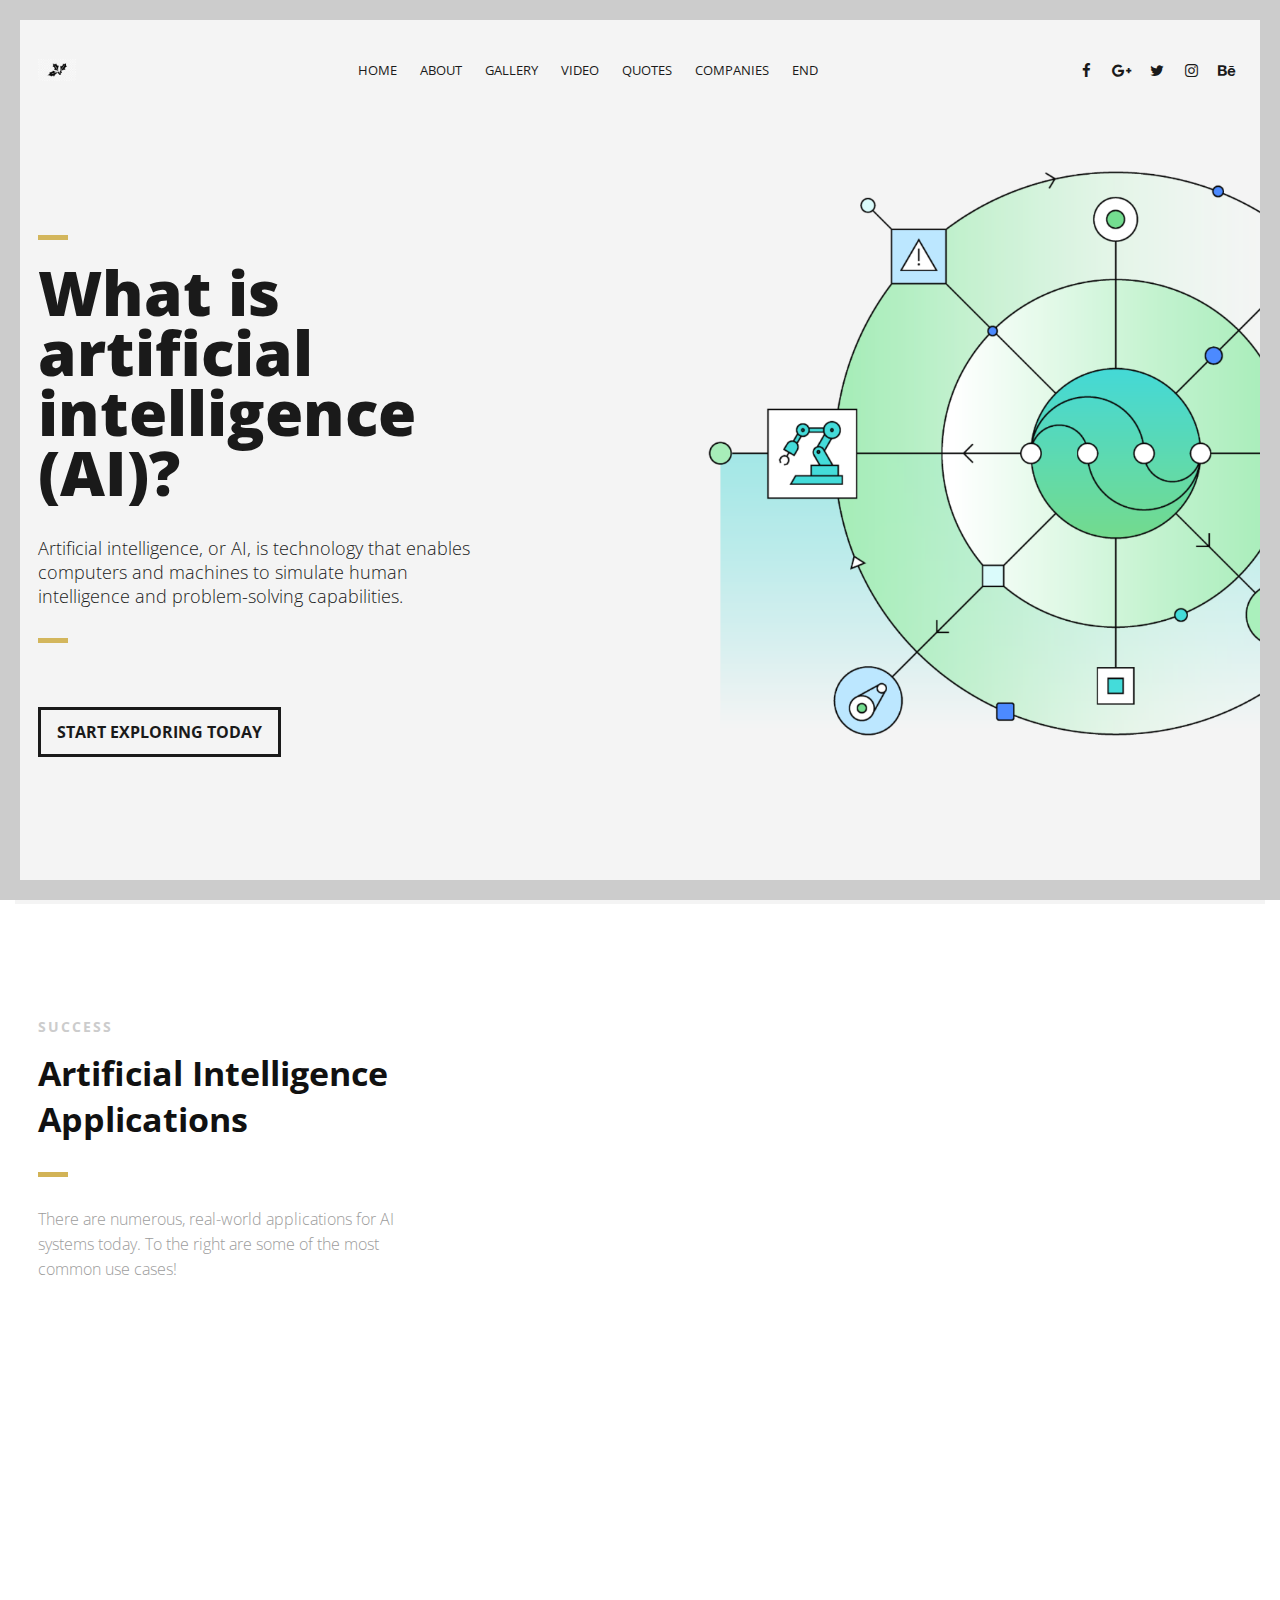
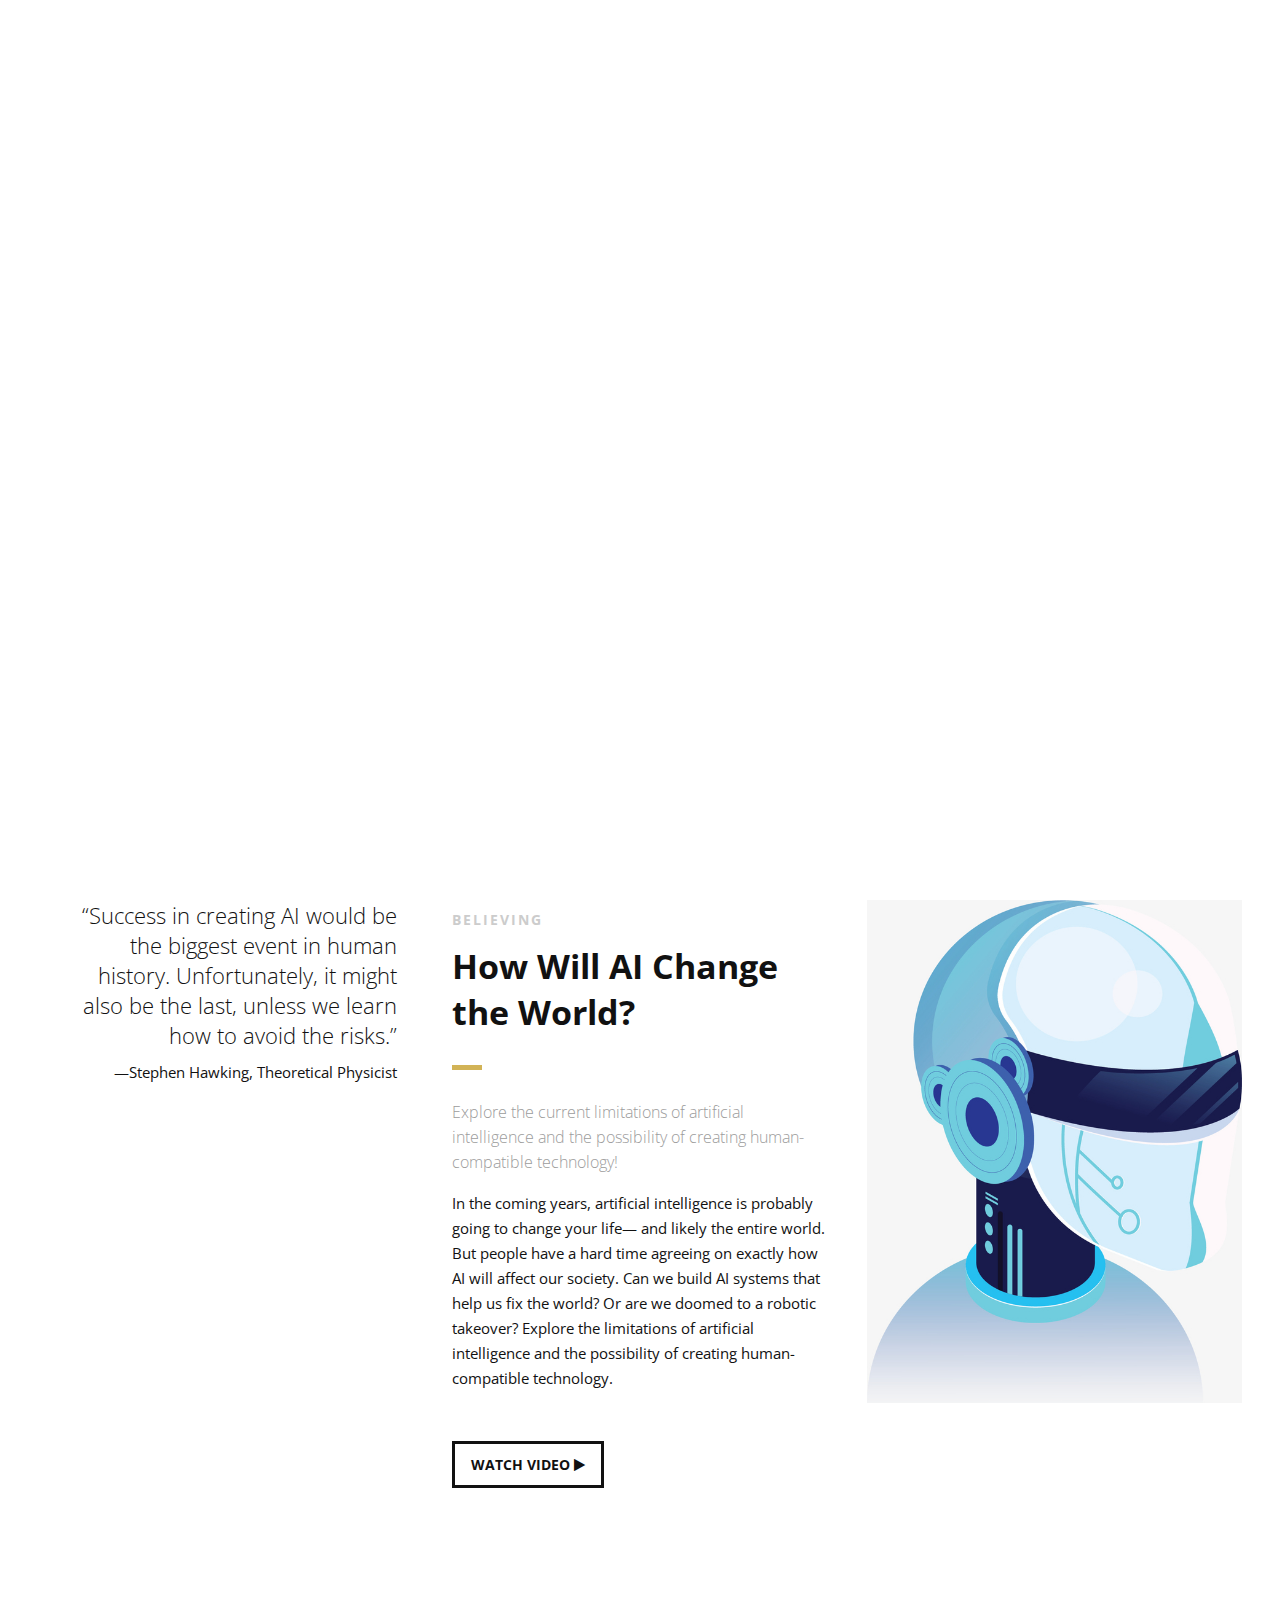
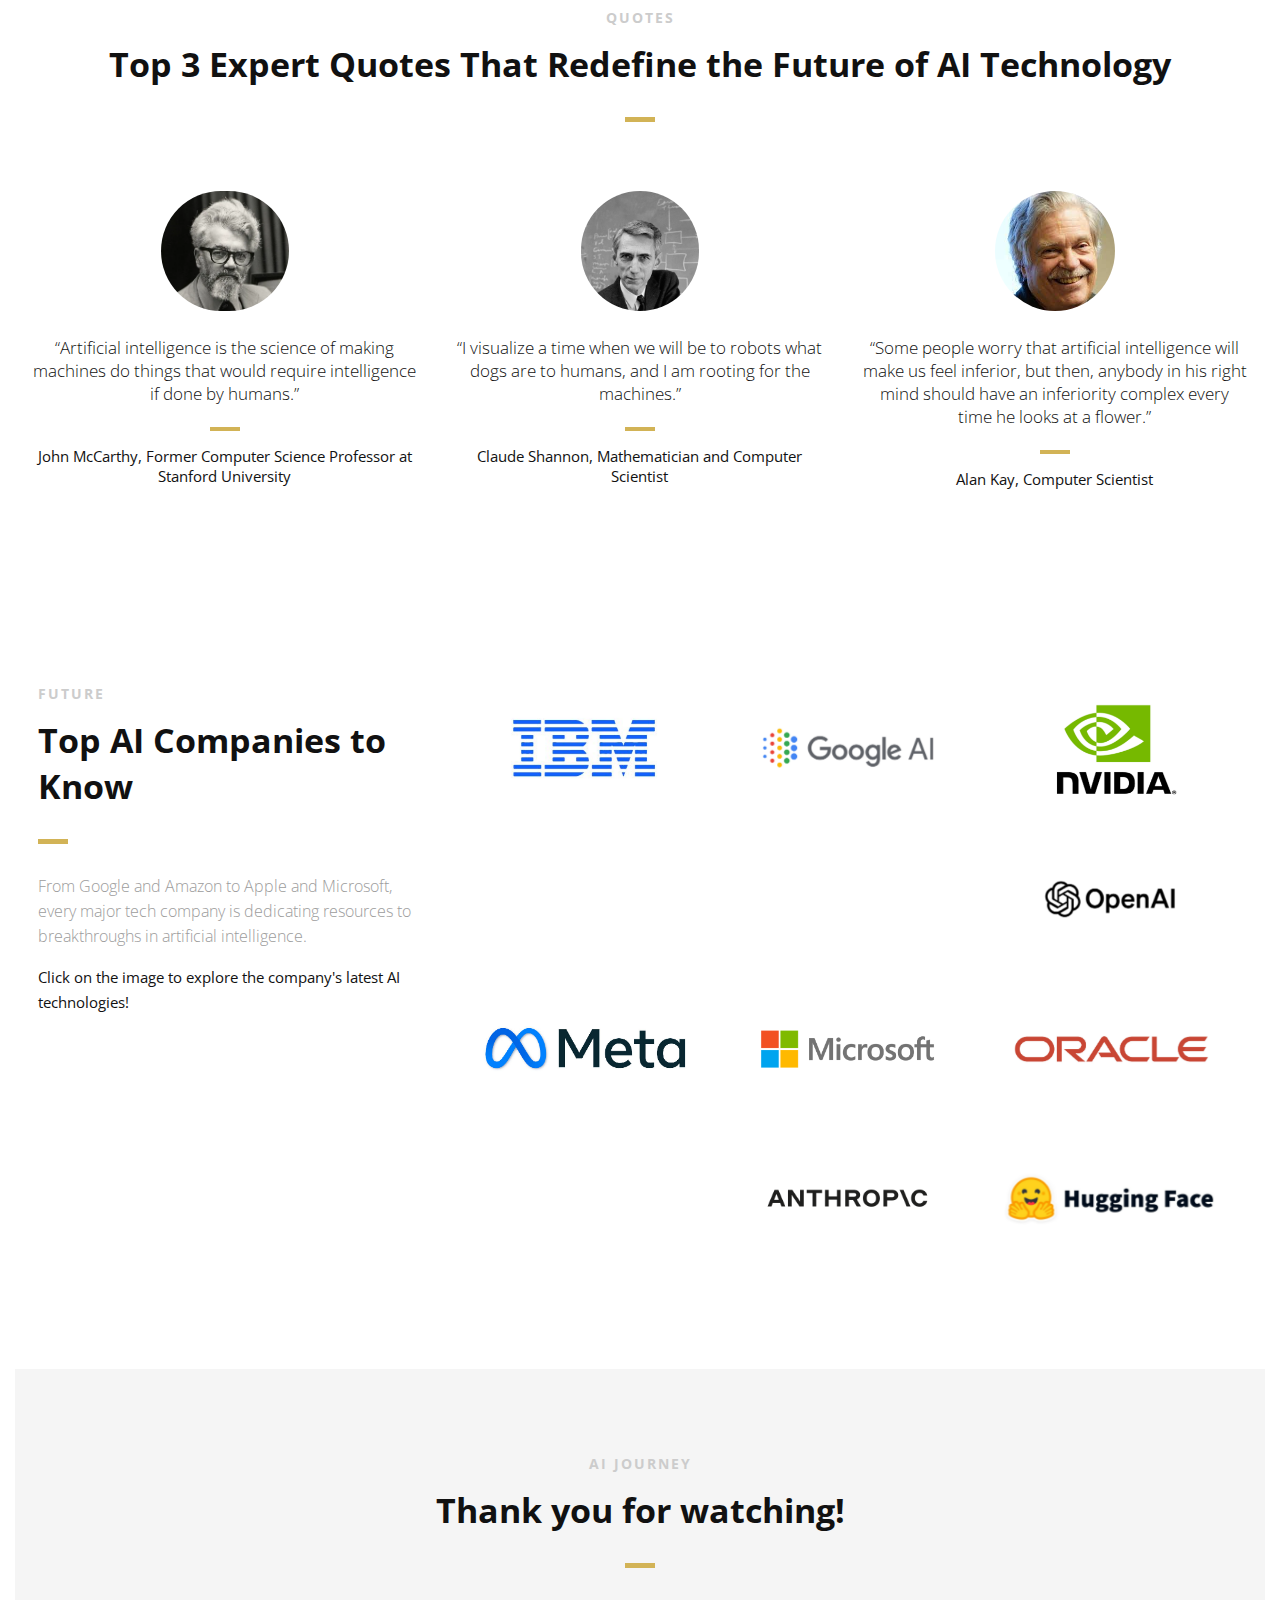
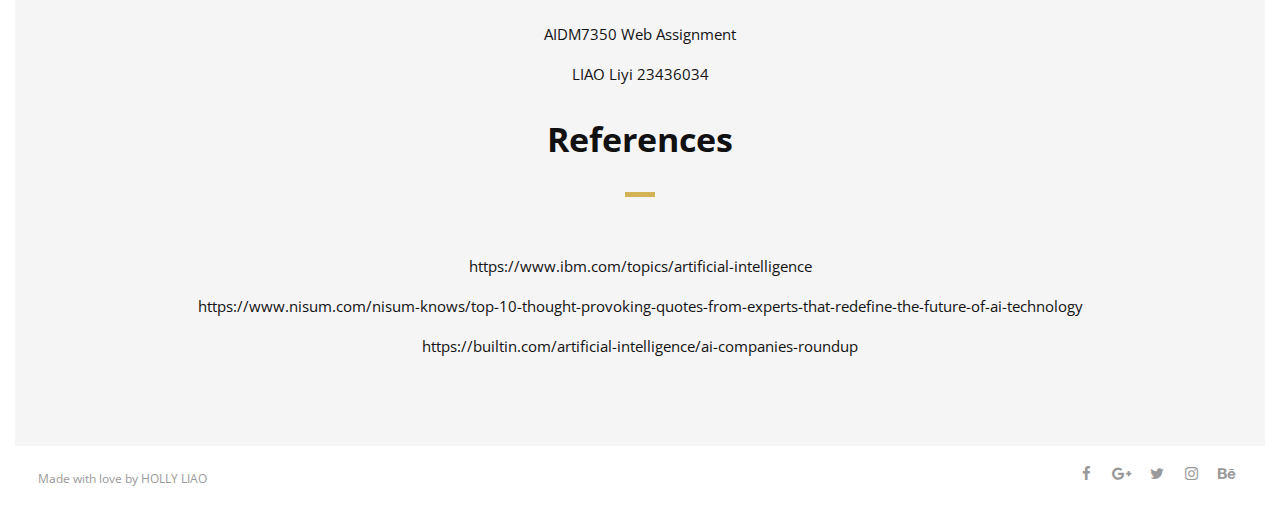
==== AI Discovery Journey/index.html @ b9983b54 "Add files via upload" ====
<!DOCTYPE html>
<html>
<head lang="en">
    <meta charset="UTF-8">

    <!--Page Title-->
    <title>AI Discovery Journey</title>

    <!--Meta Keywords and Description-->
    <meta name="keywords" content="">
    <meta name="description" content="">
    <meta name="viewport" content="width=device-width, initial-scale=1.0, user-scalable=no"/>

    <!--Favicon-->
    <link rel="shortcut icon" href="images/favicon.ico" title="Favicon"/>

    <!-- Main CSS Files -->
    <link rel="stylesheet" href="css/style.css">

    <!-- Namari Color CSS -->
    <link rel="stylesheet" href="css/namari-color.css">

    <!--Icon Fonts - Font Awesome Icons-->
    <link rel="stylesheet" href="css/font-awesome.min.css">

    <!-- Animate CSS-->
    <link href="css/animate.css" rel="stylesheet" type="text/css">

    <!--Google Webfonts-->
    <link href='https://fonts.googleapis.com/css?family=Open+Sans:400,300,600,700,800' rel='stylesheet' type='text/css'>
</head>
<body>

<!-- Preloader -->
<div id="preloader">
    <div id="status" class="la-ball-triangle-path">
        <div></div>
        <div></div>
        <div></div>
    </div>
</div>
<!--End of Preloader-->

<div class="page-border" data-wow-duration="0.7s" data-wow-delay="0.2s">
    <div class="top-border wow fadeInDown animated" style="visibility: visible; animation-name: fadeInDown;"></div>
    <div class="right-border wow fadeInRight animated" style="visibility: visible; animation-name: fadeInRight;"></div>
    <div class="bottom-border wow fadeInUp animated" style="visibility: visible; animation-name: fadeInUp;"></div>
    <div class="left-border wow fadeInLeft animated" style="visibility: visible; animation-name: fadeInLeft;"></div>
</div>

<div id="wrapper">

    <header id="banner" class="scrollto clearfix" data-enllax-ratio=".5">
        <div id="header" class="nav-collapse">
            <div class="row clearfix">
                <div class="col-1">

                    <!--Logo-->
                    <div id="logo">

                        <!--Logo that is shown on the banner-->
                        <img src="images/logo.png" id="banner-logo" alt="Landing Page"/>
                        <!--End of Banner Logo-->

                        <!--The Logo that is shown on the sticky Navigation Bar-->
                        <img src="images/logo-2.png" id="navigation-logo" alt="Landing Page"/>
                        <!--End of Navigation Logo-->

                    </div>
                    <!--End of Logo-->

                    <aside>

                        <!--Social Icons in Header-->
                        <ul class="social-icons">
                            <li>
                                <a target="_blank" title="Facebook" href="https://en.wikipedia.org/wiki/Artificial_intelligence">
                                    <i class="fa fa-facebook fa-1x"></i><span>Facebook</span>
                                </a>
                            </li>
                            <li>
                                <a target="_blank" title="Google+" href="https://en.wikipedia.org/wiki/Artificial_intelligence">
                                    <i class="fa fa-google-plus fa-1x"></i><span>Google+</span>
                                </a>
                            </li>
                            <li>
                                <a target="_blank" title="Twitter" href="https://en.wikipedia.org/wiki/Artificial_intelligence">
                                    <i class="fa fa-twitter fa-1x"></i><span>Twitter</span>
                                </a>
                            </li>
                            <li>
                                <a target="_blank" title="Instagram" href="https://en.wikipedia.org/wiki/Artificial_intelligence">
                                    <i class="fa fa-instagram fa-1x"></i><span>Instagram</span>
                                </a>
                            </li>
                            <li>
                                <a target="_blank" title="behance" href="https://en.wikipedia.org/wiki/Artificial_intelligence">
                                    <i class="fa fa-behance fa-1x"></i><span>Behance</span>
                                </a>
                            </li>
                        </ul>
                        <!--End of Social Icons in Header-->

                    </aside>

                    <!--Main Navigation-->
                    <nav id="nav-main">
                        <ul>
                            <li>
                                <a href="#banner">Home</a>
                            </li>
                            <li>
                                <a href="#about">About</a>
                            </li>
                            <li>
                                <a href="#gallery">Gallery</a>
                            </li>
                            <li>
                                <a href="#services">Video</a>
                            </li>
                            <li>
                                <a href="#testimonials">Quotes</a>
                            </li>
                            <li>
                                <a href="#clients">Companies</a>
                            </li>
                            <li>
                                <a href="#pricing">End</a>
                            </li>
                        </ul>
                    </nav>
                    <!--End of Main Navigation-->

                    <div id="nav-trigger"><span></span></div>
                    <nav id="nav-mobile"></nav>

                </div>
            </div>
        </div><!--End of Header-->

        <!--Banner Content-->
        <div id="banner-content" class="row clearfix">

            <div class="col-38">

                <div class="section-heading">
                    <h1>What is artificial intelligence (AI)?</h1>
                    <h2>Artificial intelligence, or AI, is technology that enables computers and machines to simulate human intelligence and problem-solving capabilities.</h2>
                </div>

                <!--Call to Action-->
                <a href="#" class="button">START EXPLORING TODAY</a>
                <!--End Call to Action-->

            </div>

        </div><!--End of Row-->
    </header>

    <!--Main Content Area-->
    <main id="content">

        <!--Introduction-->
        <section id="about" class="introduction scrollto">

            <div class="row clearfix">

                <div class="col-3">
                    <div class="section-heading">
                        <h3>SUCCESS</h3>
                        <h2 class="section-title">Artificial Intelligence Applications</h2>
                        <p class="section-subtitle">There are numerous, real-world applications for AI systems today. To the right are some of the most common use cases!</p>
                    </div>

                </div>

                <div class="col-2-3">

                    <!--Icon Block-->
                    <div class="col-2 icon-block icon-top wow fadeInUp" data-wow-delay="0.1s">
                        <!--Icon-->
                        <div class="icon">
                            <i class="fa fa-html5 fa-2x"></i>
                        </div>
                        <!--Icon Block Description-->
                        <div class="icon-block-description">
                            <h4>Speech Recognition</h4>
                            <p>Also known as computer speech recognition, or speech-to-text, speech recognition uses NLP to process human speech into a written format. </p>
                        </div>
                    </div>
                    <!--End of Icon Block-->

                    <!--Icon Block-->
                    <div class="col-2 icon-block icon-top wow fadeInUp" data-wow-delay="0.3s">
                        <!--Icon-->
                        <div class="icon">
                            <i class="fa fa-bolt fa-2x"></i>
                        </div>
                        <!--Icon Block Description-->
                        <div class="icon-block-description">
                            <h4>Computer Vision</h4>
                            <p>This AI technology enables computers and systems to derive meaningful information from digital images, videos and other visual inputs, and based on those inputs, it can take action.</p>
                        </div>
                    </div>
                    <!--End of Icon Block-->

                    <!--Icon Block-->
                    <div class="col-2 icon-block icon-top wow fadeInUp" data-wow-delay="0.5s">
                        <!--Icon-->
                        <div class="icon">
                            <i class="fa fa-tablet fa-2x"></i>
                        </div>
                        <!--Icon Block Description-->
                        <div class="icon-block-description">
                            <h4>Supply Chain</h4>
                            <p>Adaptive robotics act on Internet of Things (IoT) device information, and structured and unstructured data to make autonomous decisions.</p>
                        </div>
                    </div>
                    <!--End of Icon Block-->

                    <!--Icon Block-->
                    <div class="col-2 icon-block icon-top wow fadeInUp" data-wow-delay="0.5s">
                        <!--Icon-->
                        <div class="icon">
                            <i class="fa fa-rocket fa-2x"></i>
                        </div>
                        <!--Icon Block Description-->
                        <div class="icon-block-description">
                            <h4>Weather Forecasting</h4>
                            <p>The weather models broadcasters rely on to make accurate forecasts consist of complex algorithms run on supercomputers. </p>
                        </div>
                    </div>
                    <!--End of Icon Block-->

                </div>

            </div>


        </section>
        <!--End of Introduction-->


        <!--Gallery-->
        <aside id="gallery" class="row text-center scrollto clearfix" data-featherlight-gallery
                 data-featherlight-filter="a">

                <a href="images/gallery-images/gallery-image-1.jpg" data-featherlight="image" class="col-3 wow fadeIn"
                   data-wow-delay="0.1s"><img src="images/gallery-images/gallery-image-1.jpg" alt="Landing Page"/></a>
                <a href="images/gallery-images/gallery-image-2.jpg" data-featherlight="image" class="col-3 wow fadeIn"
                   data-wow-delay="0.3s"><img src="images/gallery-images/gallery-image-2.jpg" alt="Landing Page"/></a>
                <a href="images/gallery-images/gallery-image-3.jpg" data-featherlight="image" class="col-3 wow fadeIn"
                   data-wow-delay="0.5s"><img src="images/gallery-images/gallery-image-3.jpg" alt="Landing Page"/></a>
                <a href="images/gallery-images/gallery-image-4.jpg" data-featherlight="image" class="col-3 wow fadeIn"
                   data-wow-delay="1.1s"><img src="images/gallery-images/gallery-image-4.jpg" alt="Landing Page"/></a>
                <a href="images/gallery-images/gallery-image-5.jpg" data-featherlight="image" class="col-3 wow fadeIn"
                   data-wow-delay="0.9s"><img src="images/gallery-images/gallery-image-5.jpg" alt="Landing Page"/></a>
                <a href="images/gallery-images/gallery-image-6.jpg" data-featherlight="image" class="col-3 wow fadeIn"
                   data-wow-delay="0.7s"><img src="images/gallery-images/gallery-image-6.jpg" alt="Landing Page"/></a>

        </aside>
        <!--End of Gallery-->


        <!--Content Section-->
        <div id="services" class="scrollto clearfix">

            <div class="row no-padding-bottom clearfix">


                <!--Content Left Side-->
                <div class="col-3">
                    <!--User Testimonial-->
                    <blockquote class="testimonial text-right bigtest">
                        <q>Success in creating AI would be the biggest event in human history. Unfortunately, it might also be the last, unless we learn how to avoid the risks.</q>
                        <footer>—Stephen Hawking, Theoretical Physicist</footer>
                    </blockquote>
                    <!-- End of Testimonial-->

                </div>
                <!--End Content Left Side-->

                <!--Content of the Right Side-->
                <div class="col-3">
                    <div class="section-heading">
                        <h3>BELIEVING</h3>
                        <h2 class="section-title">How Will AI Change the World?</h2>
                        <p class="section-subtitle">Explore the current limitations of artificial intelligence and the possibility of creating human-compatible technology!</p>
                    </div>
                    <p>In the coming years, artificial intelligence is probably going to change your life— and likely the entire world. 
                        But people have a hard time agreeing on exactly how AI will affect our society. 
                        Can we build AI systems that help us fix the world? Or are we doomed to a robotic takeover? 
                        Explore the limitations of artificial intelligence and the possibility of creating human-compatible technology.
                    </p>
                    <p>
                    
                    </p>
                    <!-- Just replace the Video ID "UYJ5IjBRlW8" with the ID of your video on YouTube (Found within the URL) -->
                    <a href="#" data-videoid="RzkD_rTEBYs" data-videosite="youtube" class="button video link-lightbox">
                        WATCH VIDEO <i class="fa fa-play" aria-hidden="true"></i>
                    </a>
                </div>
                <!--End Content Right Side-->

                <div class="col-3">
                    <img src="images/dancer.jpg" alt="Dancer"/>
                </div>

            </div>


        </div>
        <!--End of Content Section-->

        <!--Testimonials-->
        <aside id="testimonials" class="scrollto text-center" data-enllax-ratio=".2">

            <div class="row clearfix">

                <div class="section-heading">
                    <h3>QUOTES</h3>
                    <h2 class="section-title">Top 3 Expert Quotes That Redefine the Future of AI Technology</h2>
                </div>

                <!--User Testimonial-->
                <blockquote class="col-3 testimonial classic">
                    <img src="images/user-images/user-1.jpg" alt="User"/>
                    <q>Artificial intelligence is the science of making machines do things that would require intelligence if done by humans.</q>
                    <footer>John McCarthy, Former Computer Science Professor at Stanford University</footer>
                </blockquote>
                <!-- End of Testimonial-->

                <!--User Testimonial-->
                <blockquote class="col-3 testimonial classic">
                    <img src="images/user-images/user-2.jpg" alt="User"/>
                    <q>I visualize a time when we will be to robots what dogs are to humans, and I am rooting for the machines.</q>
                    <footer>Claude Shannon, Mathematician and Computer Scientist</footer>
                </blockquote>
                <!-- End of Testimonial-->

                <!--User Testimonial-->
                <blockquote class="col-3 testimonial classic">
                    <img src="images/user-images/user-3.jpg" alt="User"/>
                    <q>Some people worry that artificial intelligence will make us feel inferior, but then, anybody in his right mind should have an inferiority complex every time he looks at a flower.</q>
                    <footer>Alan Kay, Computer Scientist</footer>
                </blockquote>
                <!-- End of Testimonial-->

            </div>

        </aside>
        <!--End of Testimonials-->

        <!--Clients-->
        <section id="clients" class="scrollto clearfix">
            <div class="row clearfix">

                <div class="col-3">

                    <div class="section-heading">
                        <h3>FUTURE</h3>
                        <h2 class="section-title">Top AI Companies to Know</h2>
                        <p class="section-subtitle">From Google and Amazon to Apple and Microsoft, every major tech company is dedicating resources to breakthroughs in artificial intelligence.</p>
                        <p>Click on the image to explore the company's latest AI technologies!</p>
                    </div>

                </div>

                <div class="col-2-3">

                    <a href="https://www.ibm.com/us-en" class="col-3">
                        <img src="images/company-images/company-logo1.png" alt="Company"/>
                        <div class="client-overlay"><span>IBM</span></div>
                    </a>
                    <a href="https://ai.google/" class="col-3">
                        <img src="images/company-images/company-logo2.png" alt="Company"/>
                        <div class="client-overlay"><span>GOOGLE</span></div>
                    </a>
                    <a href="https://www.nvidia.com/en-us/" class="col-3">
                        <img src="images/company-images/company-logo3.png" alt="Company"/>
                        <div class="client-overlay"><span>NVIDA</span></div>
                    </a>
                    <a href="https://openai.com/" class="col-3">
                        <img src="images/company-images/company-logo4.png" alt="Company"/>
                        <div class="client-overlay"><span>OpenAI</span></div>
                    </a>
                    <a href="https://ai.meta.com/" class="col-3">
                        <img src="images/company-images/company-logo5.png" alt="Company"/>
                        <div class="client-overlay"><span>META</span></div>
                    </a>
                    <a href="https://copilot.microsoft.com/" class="col-3">
                        <img src="images/company-images/company-logo6.png" alt="Company"/>
                        <div class="client-overlay"><span>MICROSOFT</span></div>
                    </a>
                    <a href="https://www.oracle.com/hk/artificial-intelligence/" class="col-3">
                        <img src="images/company-images/company-logo7.png" alt="Company"/>
                        <div class="client-overlay"><span>Oracle</span></div>
                    </a>
                    <a href="https://www.anthropic.com/" class="col-3">
                        <img src="images/company-images/company-logo8.png" alt="Company"/>
                        <div class="client-overlay"><span>Anthropic</span></div>
                    </a>

                    <a href="https://huggingface.co/" class="col-3">
                        <img src="images/company-images/company-logo9.png" alt="Company"/>
                        <div class="client-overlay"><span>Hugging Face</span></div>
                    </a>

                </div>

            </div>
        </section>
        <!--End of Clients-->

        <!--Pricing Tables-->
        <section id="pricing" class="secondary-color text-center scrollto clearfix ">
            <div class="row clearfix">

                <div class="section-heading">
                    <h3>AI JOURNEY</h3>
                    <h2 class="section-title">Thank you for watching!</h2>
                    <p>AIDM7350 Web Assignment</p>
                    <p>LIAO Liyi 23436034</p>
                    
                    <h2 class="section-title">References</h2>
                    <br>https://www.ibm.com/topics/artificial-intelligence</br>
                    <br>https://www.nisum.com/nisum-knows/top-10-thought-provoking-quotes-from-experts-that-redefine-the-future-of-ai-technology</br>
                    <br>https://builtin.com/artificial-intelligence/ai-companies-roundup</br>
                    
                </div>

              

            </div>
        </section>
        <!--End of Pricing Tables-->

    </main>
    <!--End Main Content Area-->


    <!--Footer-->
    <footer id="landing-footer" class="clearfix">
        <div class="row clearfix">

            <p id="copyright" class="col-2">Made with love by <a href="X">HOLLY LIAO</a></p>

            <!--Social Icons in Footer-->
            <ul class="col-2 social-icons">
                <li>
                    <a target="_blank" title="Facebook" href="https://en.wikipedia.org/wiki/Artificial_intelligence">
                        <i class="fa fa-facebook fa-1x"></i><span>Facebook</span>
                    </a>
                </li>
                <li>
                    <a target="_blank" title="Google+" href="https://en.wikipedia.org/wiki/Artificial_intelligence">
                        <i class="fa fa-google-plus fa-1x"></i><span>Google+</span>
                    </a>
                </li>
                <li>
                    <a target="_blank" title="Twitter" href="https://en.wikipedia.org/wiki/Artificial_intelligence">
                        <i class="fa fa-twitter fa-1x"></i><span>Twitter</span>
                    </a>
                </li>
                <li>
                    <a target="_blank" title="Instagram" href="https://en.wikipedia.org/wiki/Artificial_intelligence">
                        <i class="fa fa-instagram fa-1x"></i><span>Instagram</span>
                    </a>
                </li>
                <li>
                    <a target="_blank" title="behance" href="https://en.wikipedia.org/wiki/Artificial_intelligence">
                        <i class="fa fa-behance fa-1x"></i><span>Behance</span>
                    </a>
                </li>
            </ul>
            <!--End of Social Icons in Footer-->
        </div>
    </footer>
    <!--End of Footer-->

</div>

<!-- Include JavaScript resources -->
<script src="js/jquery.1.8.3.min.js"></script>
<script src="js/wow.min.js"></script>
<script src="js/featherlight.min.js"></script>
<script src="js/featherlight.gallery.min.js"></script>
<script src="js/jquery.enllax.min.js"></script>
<script src="js/jquery.scrollUp.min.js"></script>
<script src="js/jquery.easing.min.js"></script>
<script src="js/jquery.stickyNavbar.min.js"></script>
<script src="js/jquery.waypoints.min.js"></script>
<script src="js/images-loaded.min.js"></script>
<script src="js/lightbox.min.js"></script>
<script src="js/site.js"></script>


</body>
</html>
---- AI Discovery Journey/css/style.css ----
/* Namari Landing Page v.1.1.0 Style Index - a free landing page by shapingrain.com

1. Default and Reset styles
- 1.1 Input Elements
2. Global elements
- 2.1 Header
- 2.2 Logo
- 2.3 Buttons
- 2.4 Navigation
- 2.5 Social Elements
- 2.6 Images
3. Fonts and Headings
4. Banner
- 4.1 SignUp Form
5. Content Elements
- 5.1 Icons
- 5.2 Parallax Elements
- 5.3 Divider
6. Landing Page Sections
- 6.1 Features
- 6.2 Testimonials
- 6.3 Gallery
- 6.4 Video
- 6.5 Clients
- 6.6 Pricing Table
7. Footer


/*------------------------------------------------------------------------------------------*/
/* 1. Defaults & Reset of specific styles across browsers */
/*------------------------------------------------------------------------------------------*/

*, *:before, *:after {
    -webkit-box-sizing: border-box;
    -moz-box-sizing: border-box;
    box-sizing: border-box;
}

body, div, dl, dt, dd, ul, ol, li, h1, h2, h3, h4, h5, h6, pre, form, blockquote, th, td {
    margin: 0;
    padding: 0;
    direction: ltr;
}

body {
    margin: 0;
    padding: 0;
    -webkit-font-smoothing: antialiased;
    overflow-x: hidden;
}

p {
    line-height: 25px;
}

.row img {
    height: auto;
    max-width: 100%;
}

a {
    text-decoration: none;
    line-height: inherit;
    -webkit-transition: opacity 0.3s ease-out;
    -moz-transition: opacity 0.3s ease-out;
    -o-transition: opacity 0.3s ease-out;
    transition: opacity 0.3s ease-out;
}

iframe {
    border: 0 !important;
}

.parallax-window {
    min-height: 400px;
    background: transparent;
}

figure {
    margin: 0;
}

/* Page Border */

.page-border {
    position: fixed;
    z-index: 999999;
    pointer-events: none;
}

.page-border .bottom-border, .page-border .left-border, .page-border .right-border, .page-border .top-border {
    background: #f3f3ef;
    position: fixed;
    z-index: 9999;
}

.page-border > .top-border, .page-border > .right-border, .page-border > .bottom-border, .page-border > .left-border {
    padding: 11px;
    background: #ccc;
}

.page-border .bottom-border, .page-border .top-border {
    width: 100%;
    padding: 10px;
    left: 0;
}

.page-border .left-border, .page-border .right-border {
    padding: 10px;
    height: 100%;
    top: 0;
}

.page-border .top-border {
    top: 0;
}

.page-border .right-border {
    right: 0;
}

.page-border .bottom-border {
    bottom: 0;
}

.page-border .left-border {
    left: 0;
}

#wrapper {
    margin:0 15px;
    padding: 15px 0;
    position: relative;
}


/* --------- 1.1 Input Elements ---------- */

input, textarea {
    border: 1px solid #e1e1e1;
    padding: 10px;
    -webkit-transition: all .3s linear;
    -moz-transition: all .3s linear;
    transition: all .3s linear;
    border-radius: 3px;
}

input {
    height: 40px;
    margin: 3px 0;
    outline: none;
    line-height: normal;
    font-size: 14px;
}

input[type="submit"] {
    cursor: pointer;
    border-style: solid;
    border-width: 2px;
    padding-top: 0;
    padding-bottom: 0;
}

select {
    border: 1px solid #e1e1e1;
    height: 40px;
    padding: 5px;
}

input:focus, textarea:focus {
    box-shadow: inset 0 1px 3px rgba(0, 0, 0, 0.1);
}

*:focus {
    outline: none;
}

/*------------------------------------------------------------------------------------------*/
/* 2. Layout Elements */
/*------------------------------------------------------------------------------------------*/

section {
    clear: both;
    overflow: hidden;
}

/* Rows and Columns */

.row {
    max-width: 1245px;
    margin: 0 auto;
    padding: 75px 0;
    position: relative;
}

.no-padding-bottom .row, .no-padding-bottom div, .no-padding-bottom.row {
    padding-bottom: 0;
}

.no-padding-top.row, .no-padding-top div {
    padding-top: 0;
}

.big-padding-top {
    padding-top: 75px !important;
}

.big-padding-bottom {
    padding-bottom: 85px !important;
}

/* Targets all elements */

[class*='col-'] {
    float: left;
    padding: 20px;
}

#clients .col-2-3 [class*='col-'] {
    padding: 0;
}

/* Clearfix */

.clearfix:after {
    content: "";
    display: table;
    clear: both;
}

/* Main Widths */

.col-1 {
    width: 100%;
}

.col-2 {
    width: 50%;
}

.col-3 {
    width: 33.33%;
}

.col-4 {
    width: 25%;
}

.col-5 {
    width: 20%;
}

.col-6 {
    width: 16.6666666667%;
}

.col-7 {
    width: 14.2857142857%;
}

.col-8 {
    width: 12.5%;
}

.col-9 {
    width: 11.1111111111%;
}

.col-10 {
    width: 10%;
}

.col-11 {
    width: 9.09090909091%;
}

.col-12 {
    width: 8.33%;
}

.col-2-3 {
    width: 66.66%;
}

.col-3-4 {
    width: 75%;
}

.col-9-10 {
    width: 90%;
}

/* Golden Ratio */
.col-61 {
    width: 61.8%;
}

.col-38 {
    width: 38.2%;
}

/* --------- 2.1 Header --------- */

#header {
    height: 71px !important;
    overflow: visible;
    z-index: 9999;
    width: 100%;
    position: absolute !important;
}

#header .row {
    padding: 0;
}

#header aside {
    text-align: right;
}

#header ul {
    text-align: center;
}

#header li {
    display: inline-block;
    list-style: none;
    margin: 0;
}

/* --------- 2.2 Logo ---------- */

#logo {
    float: left;
    height: 71px;
    line-height: 66px;
    margin-right: 15px;
}

#logo h1, #logo h2 {
    display: inline-block;
}

#banner #logo h1 {
    font-size: 28px;
    margin-right: 10px;
    font-weight: 900;
    padding: 0;
}

#logo h2 {
    font-size: 18px;
    padding: 0;
}

#logo img {
    max-height: 22px;
    vertical-align: middle;
    margin-right: 15px;
}

#navigation-logo {
    display: none;
}

.nav-solid #logo #banner-logo {
    display: none;
}

.nav-solid #logo #navigation-logo {
    display: inline-block;
}

/* --------- 2.3 Buttons ---------- */

.call-to-action {
    padding: 35px 0 35px 0;
}

/*Style*/

.button {
    font-size: 16px;
    margin: 35px 0;
    padding: 11px 16px;
    -webkit-transition: all .3s linear;
    -moz-transition: all .3s linear;
    transition: all .3s linear;
    display: inline-block;
    border-width: 3px;
    border-style: solid;
}

/* Play Button */

#video-section {
    position:relative;
}

.play-video {
    height:110px;
    position:absolute;
    top:50%;
    margin-top:-110px;
    width:100%;
}

.play-icon {
    display: inline-block;
    font-size: 0px;
    cursor: pointer;
    margin: 45px auto;
    width: 110px;
    height: 110px;
    border-radius: 50%;
    text-align: center;
    position: relative;
    z-index: 1;
}

.play-icon:after {
    pointer-events: none;
    position: absolute;
    width: 100%;
    height: 100%;
    border-radius: 50%;
    content: '';
    -webkit-box-sizing: content-box;
    -moz-box-sizing: content-box;
    box-sizing: content-box;
}

.play-icon:before {
    font-family: 'fontawesome';
    content: '\f144';
    speak: none;
    font-size: 74px;
    line-height: 110px;
    font-style: normal;
    font-weight: normal;
    font-variant: normal;
    text-transform: none;
    display: block;
    -webkit-font-smoothing: antialiased;
    color:#fff;
}

.play-video .play-icon {
    background: rgba(255, 255, 255, 0.5);
    -webkit-transition: -webkit-transform ease-out 0.3s, background 0.4s;
    -moz-transition: -moz-transform ease-out 0.3s, background 0.4s;
    transition: transform ease-out 0.3s, background 0.4s;
}

.play-video .play-icon:after {
    top: 0;
    left: 0;
    padding: 0;
    z-index: -1;
    box-shadow: 0 0 0 2px rgba(255, 255, 255, 0.1);
    opacity: 0;
    -webkit-transform: scale(0.9);
    -moz-transform: scale(0.9);
    -ms-transform: scale(0.9);
    transform: scale(0.9);
}

.play-video .play-icon:hover {
    background: rgba(255, 255, 255, 0.05);
    -webkit-transform: scale(0.93);
    -moz-transform: scale(0.93);
    -ms-transform: scale(0.93);
    transform: scale(0.93);
    color: #fff;
}


/* --------- 2.4 Navigation ---------- */

#header {
    font-size: 13px;
}

#header aside {
    float: right;
}

#header nav ul {
    text-transform: uppercase;

}

#header nav a {
    height: 71px;
    line-height: 71px;
    display: block;
    padding: 0 10px;
}

#header nav a:hover {
    opacity: 0.6;
}

/*Navigation Solid*/

#header.nav-solid [class*='col-'] {
    padding: 0 20px;
}

#header.nav-solid {
    background: #fff;
    box-shadow: 2px 0px 3px rgba(0, 0, 0, 0.2);
    position: fixed !important;
    left:0;
}

#header.nav-solid nav a {
    border-bottom: 3px solid;
    border-color: #fff;
    -webkit-transition: all 0.3s ease-out;
    -moz-transition: all 0.3s ease-out;
    -o-transition: all 0.3s ease-out;
    transition: all 0.3s ease-out;
}

#header.nav-solid nav a:hover {
    opacity: 1;
}

/* Social Elements when Solid*/

#header.nav-solid .social-icons a {
    -webkit-transition: all 0.3s ease-out;
    -moz-transition: all 0.3s ease-out;
    -o-transition: all 0.3s ease-out;
    transition: all 0.3s ease-out;
    opacity: 0.5;
}

#header.nav-solid .social-icons a:hover {
    opacity: 1;
    color: #e4473c;
}

/* Responsive Nav Styling */

#nav-trigger {
    display: none;
    text-align: right;
}

#nav-trigger span {
    display: inline-block;
    width: 38px;
    height: 71px;
    color: #111;
    cursor: pointer;
    text-transform: uppercase;
    font-size: 22px;
    text-align: center;
    border-top-right-radius: 5px;
    border-top-left-radius: 5px;
    -webkit-transition: all 0.3s ease-out;
    -moz-transition: all 0.3s ease-out;
    -o-transition: all 0.3s ease-out;
    transition: all 0.3s ease-out;
}

#nav-trigger span:after {
    font-family: "fontAwesome";
    display: inline-block;
    width: 38px;
    height: 71px;
    line-height: 75px;
    text-align: center;
    content: "\f0c9";
    border-top-right-radius: 5px;
    border-top-left-radius: 5px;
}

#nav-trigger span.open:after {
    content: "\f00d";
}

#nav-trigger span:hover, .nav-solid #nav-trigger span.open:hover, .nav-solid #nav-trigger span:hover {
    opacity: 0.6;
}

#nav-trigger span.open, #nav-trigger span.open:hover {
    color: #111;
}

.nav-solid #nav-trigger span.open:hover {
    color: #999;
}

.nav-solid #nav-trigger span {
    color: #999;
    opacity: 1;
}

nav#nav-mobile {
    position: relative;
    display: none;
}

nav#nav-mobile ul {
    display: none;
    list-style-type: none;
    position: absolute;
    left: 0;
    right: 0;
    margin-left: -20px;
    margin-right: -20px;
    padding-top: 10px;
    padding-bottom: 10px;
    text-align: center;
    background-color: #fff;
    box-shadow: 0 5px 3px rgba(0, 0, 0, 0.2);
}

nav#nav-mobile ul:after {
    display: none;
}

nav#nav-mobile li {
    margin: 0 20px;
    float: none;
    text-align: left;
    border-bottom: 1px solid #e1e1e1;
}

nav#nav-mobile li:last-child {
    border-bottom: none;
}

.nav-solid nav#nav-mobile li {
    border-top: 1px solid #e1e1e1;
    border-bottom: none;
}

nav#nav-mobile a {
    display: block;
    padding: 12px 0;
    color: #333;
    width: 100%;
    height: auto;
    line-height: normal;
    display: block;
    border-bottom: none !important;
    -webkit-transition: all 0.3s ease-out;
    -moz-transition: all 0.3s ease-out;
    -o-transition: all 0.3s ease-out;
    transition: all 0.3s ease-out;
}

nav#nav-mobile a:hover {
    background: #fafafa;
    opacity: 1;
}

/* --------- 2.5 Social Elements ---------- */

#header .col-4 {
    text-align: right;
}

.social-icons {
    display: inline-block;
    list-style: none;
}

.social-icons a {
    display: inline-block;
    width: 32px;
    text-align: center;
}

.social-icons a:hover {
    opacity: 0.7;
}

.social-icons span {
    display: none;
}

#header .social-icons {
    margin-top: 27px;
}

/* --------- 2.6 Images ---------- */

/*Alignment*/

img {
    vertical-align: top;
}

.image-center {
    display: block;
    margin: 0 auto;
}

a img {
    border: none;
    -webkit-transition: all 0.3s ease-out;
    -moz-transition: all 0.3s ease-out;
    -o-transition: all 0.3s ease-out;
    transition: all 0.3s ease-out;
    -webkit-backface-visibility: hidden;
}

a img:hover {
    opacity: 0.7;
}

/*------------------------------------------------------------------------------------------*/
/* 3. Fonts */
/*------------------------------------------------------------------------------------------*/

h1 {
    padding: 20px 0;
}

h2 {
    padding: 14px 0;
}

h3 {
    padding: 10px 0;
}

h4 {
    padding: 7px 0;
}

h5 {
    padding: 7px 0;
}

h6 {
    padding: 7px 0;
}

/* Text Alignment */

.text-left {
    text-align: left;
}

.text-center {
    text-align: center;
}

.text-right {
    text-align: right;
}

/* Section Headings */

.section-heading {
    padding: 0 0 15px 0;
}

.section-subtitle {
    font-size: 18px;
    padding-top: 0;
}

.section-heading h3 {
    font-size: 14px;
    font-weight: bold;
    color: #ccc;
    letter-spacing: 2px;
    padding-bottom: 0;
}

/*------------------------------------------------------------------------------------------*/
/* 4. Banner */
/*------------------------------------------------------------------------------------------*/

#banner {
    background-size: cover;
}

#banner-content.row {
    padding-top: 170px;
    padding-bottom: 100px;
}

#banner h1 {
    padding-top: 5%;
}

#banner .section-heading:before {
    content: "";
    display: block;
    width: 30px;
    height: 5px;
    margin-top: 30px;
}



/*------------------------------------------------------------------------------------------*/
/* 5. Content Elements */
/*------------------------------------------------------------------------------------------*/

/* --------- 5.1 Icons ---------- */

/*Font Icon sizes*/

.fa-1x {
    font-size: 15px !important;
}

/*Icon Block*/

.icon-block {
    position: relative;
}

.icon-block h4 {
    font-weight: bold;
    padding-top: 0;
}

.icon-block .icon {
    position: absolute;
}

.icon-block p {
    margin-top: 0;
}

/* Icon Left*/

.icon-left .icon {
    left: 15;
}

.icon-left .icon-block-description {
    padding-left: 53px;
}

/* Icon Right */

.icon-right .icon {
    right: 15;
}

.icon-right .icon-block-description {
    padding-right: 53px;
}

/* Icon Above */

.icon-top {
    display: block;
}

.icon-top .icon {
    position: relative;
    display: block;
}

.icon-top .icon-block-description {
    padding-top: 25px;
}

/* --------- 5.2 Parallax Elements ---------- */

.banner-parallax-1, .banner-parallax-2, .banner-parallax-3 {
    min-height: 350px;
}

/* --------- 5.3 Divider ---------- */

.divider {
    position: relative;
    width: 40%;
    height: 20px;
    line-height: 20px;
    margin: 10px auto 5px auto;
    clear: both;
    text-align: center;
}

.divider-inner {
    position: absolute;
    height: 1px;
    width: 100%;
    top: 50%;
    margin-top: -1px;
    border-top: 1px solid;
    border-color: #e1e1e1;
}

.divider i {
    background: #fff;
    position: relative;
    top: -11px;
    padding: 0 5px 0 5px;
    color: #e1e1e1;
}

/*------------------------------------------------------------------------------------------*/
/* 6. Landing Page Sections */
/*------------------------------------------------------------------------------------------*/

/* --------- 6.1 Introduction ---------- */

.introduction img.featured {
    padding: 55px 0 0 0;
}

/* --------- 6.2 Features ---------- */

.features.row {
    padding-left: 5%;
    padding-right: 5%;
}

.features div:nth-child(4) {
    clear: both;
}

/* --------- 6.3 Testimonials ---------- */

.testimonial {
    padding: 15px;
}

blockquote {
    position: relative;
}

.testimonial img {
    max-height: 120px;
    border-radius: 250em;
}

.testimonial footer {
    padding-top: 12px;
}

/* Style Classic - Avatar above Testimonial */

.testimonial.classic img {
    display: inline-block;
    margin-bottom: 25px;
}

.testimonial.classic q {
    display: block;
}

.testimonial.classic footer:before {
    display: block;
    content: "";
    width: 30px;
    height: 4px;
    margin: 10px auto 15px auto;
}

/* Style Big */

.testimonial.bigtest {
    padding-top: 0;
}

.testimonial.bigtest q {
    font-size: 22px;
}

/* --------- 6.4 Gallery ---------- */

#gallery img {
    max-height: 300px;
}

#gallery [class*='col-'] {
    padding: 0;
}

#gallery a {
    display: inline-block;
    position: relative;
    overflow: hidden;
}

#gallery a:hover img {
    opacity: 0.15;
    -moz-backface-visibility: hidden;
}

#gallery a:before {
    font-size: 2.2em;
    font-style: normal;
    font-weight: normal;
    text-align: center;
    content: "+";
    width: 70px;
    height: 70px;
    border-radius: 100em;
    display: block;
    position: absolute;
    top: 55%;
    left: 50%;
    line-height: 72px;
    margin: -35px 0 0 -35px;
    opacity: 0;
    -webkit-transition: all .2s linear;
    -moz-transition: all .2s linear;
    transition: all .2s linear;
    vertical-align: middle;
}

#gallery a:hover:before {
    opacity: 1;
    top: 50%;
    left: 50%;
}

/**
 * Featherlight – ultra slim jQuery lightbox
 * Version 1.3.3 - http://noelboss.github.io/featherlight/
 *
 * Copyright 2015, Noël Raoul Bossart (http://www.noelboss.com)
 * MIT Licensed.
**/
@media all {
    .featherlight {
        display: none;

        /* dimensions: spanning the background from edge to edge */
        position: fixed;
        top: 0;
        right: 0;
        bottom: 0;
        left: 0;
        z-index: 2147483647; /* z-index needs to be >= elements on the site. */

        /* position: centering content */
        text-align: center;

        /* insures that the ::before pseudo element doesn't force wrap with fixed width content; */
        white-space: nowrap;

        /* styling */
        cursor: pointer;
        background: #333;
        /* IE8 "hack" for nested featherlights */
        background: rgba(0, 0, 0, 0);
    }

    /* support for nested featherlights. Does not work in IE8 (use JS to fix) */
    .featherlight:last-of-type {
        background: rgba(0, 0, 0, 0.8);
    }

    .featherlight:before {
        /* position: trick to center content vertically */
        content: '';
        display: inline-block;
        height: 100%;
        vertical-align: middle;
        margin-right: -0.25em;
    }

    .featherlight .featherlight-content {

        /* position: centering vertical and horizontal */
        text-align: left;
        vertical-align: middle;
        display: inline-block;

        /* dimensions: cut off images */
        overflow: auto;
        padding: 25px 0;
        border-bottom: 25px solid transparent;

        /* dimensions: handling small or empty content */
        min-width: 30%;

        /* dimensions: handling large content */
        margin-left: 5%;
        margin-right: 5%;
        max-height: 95%;

        /* styling */
        cursor: auto;

        /* reset white-space wrapping */
        white-space: normal;
    }

    /* contains the content */
    .featherlight .featherlight-inner {
        /* make sure its visible */
        display: block;
    }

    .featherlight .featherlight-close-icon {
        /* position: centering vertical and horizontal */
        position: absolute;
        z-index: 9999;
        top: 25px;
        right: 25px;

        /* dimensions: 25px x 25px */
        line-height: 25px;
        width: 25px;

        /* styling */
        cursor: pointer;
        text-align: center;
        color: #fff;
        font-family: "fontawesome";
        font-size: 22px;
        opacity: 0.5;
        -webkit-transition: all 0.3s ease-out;
        -moz-transition: all 0.3s ease-out;
        -o-transition: all 0.3s ease-out;
        transition: all 0.3s ease-out;
    }

    .featherlight .featherlight-close-icon:hover {
        opacity: 1;
    }

    .featherlight .featherlight-image {
        /* styling */
        max-height: 100%;
        max-width:100%;
    }

    .featherlight-iframe .featherlight-content {
        /* removed the border for image croping since iframe is edge to edge */
        border-bottom: 0;
        padding: 0;
    }

    .featherlight iframe {
        /* styling */
        border: none;
    }
}

/* handling phones and small screens */
@media only screen and (max-width: 1024px) {
    .featherlight .featherlight-content {
        /* dimensions: maximize lightbox with for small screens */
        margin-left: 10px;
        margin-right: 10px;
        max-height: 98%;

        padding: 10px 10px 0;
        border-bottom: 10px solid transparent;
    }

}

/* Gallery Styling */
@media all {
    .featherlight-next,
    .featherlight-previous {
        font-family: "fontawesome";
        font-size: 22px;
        display: block;
        position: absolute;
        top: 25px;
        right: 0;
        bottom: 0;
        left: 80%;
        cursor: pointer;
        /* preventing text selection */
        -webkit-touch-callout: none;
        -webkit-user-select: none;
        -khtml-user-select: none;
        -moz-user-select: none;
        -ms-user-select: none;
        user-select: none;
        /* IE9 hack, otherwise navigation doesn't appear */
        background: rgba(0, 0, 0, 0);
        -webkit-transition: all 0.3s ease-out;
        -moz-transition: all 0.3s ease-out;
        -o-transition: all 0.3s ease-out;
        transition: all 0.3s ease-out;
    }

    .featherlight-previous {
        left: 0;
        right: 80%;
    }

    .featherlight-next span,
    .featherlight-previous span {
        display: inline-block;
        opacity: 0.3;
        position: absolute;
        top: 50%;
        width: 100%;
        font-size: 80px;
        line-height: 80px;

        /* center vertically */
        margin-top: -40px;
        color: #fff;
        font-style: normal;
        font-weight: normal;
        -webkit-transition: all 0.3s ease-out;
        -moz-transition: all 0.3s ease-out;
        -o-transition: all 0.3s ease-out;
        transition: all 0.3s ease-out;
    }

    .featherlight-next span {
        text-align: right;
        left: auto;
        right: 7%;
    }

    .featherlight-previous span {
        text-align: left;
        left: 7%;
    }

    .featherlight-next:hover span,
    .featherlight-previous:hover span {
        display: inline-block;
        opacity: 1;
    }

    /* Hide navigation while loading */
    .featherlight-loading .featherlight-previous, .featherlight-loading .featherlight-next {
        display: none;
    }
}

/* Always display arrows on touch devices */
@media only screen and (max-device-width: 1024px) {
    .featherlight-next:hover,
    .featherlight-previous:hover {
        background: none;
    }

    .featherlight-next span,
    .featherlight-previous span {
        display: block;
    }
}

/* handling phones and small screens */
@media only screen and (max-width: 1024px) {
    .featherlight-next,
    .featherlight-previous {
        top: 10px;
        right: 10px;
        left: 85%;
    }

    .featherlight-previous {
        left: 10px;
        right: 85%;
    }

    .featherlight-next span,
    .featherlight-previous span {
        margin-top: -30px;
        font-size: 40px;
    }
}

/* --------- 6.5 Video ---------- */

#video-box {
    color:#fff;
    position:relative;
    overflow:hidden;
    text-align:center;
}

.video_container, .easyContainer {
    position: relative;
    padding-bottom: 56.25%; /* 16/9 ratio */
    margin: 0;
    padding-top: 0; /* IE6 workaround*/
    height: 0;
    overflow: hidden;
}

.video_container iframe, .video_container object, .video_container embed {
    position: absolute;
    top: 0;
    left: 0;
    width: 100% !important;
    height: 100% !important;
}

.slvj-lightbox iframe, .slvj-lightbox object, .slvj-lightbox embed {
    width: 100% !important;
    height: 529px !important;
}

.videojs-background-wrap {
    overflow: hidden;
    position: absolute;
    height: 100%;
    width: 100%;
    top: 0;
    left: 0;
    z-index: -998;
}

#slvj-window {
    width: 100%;
    min-height: 100%;
    z-index: 9999999999;
    background: rgba(0, 0, 0, 0.8);
    position: fixed;
    top: 0;
    left: 0;
}

#slvj-window,
#slvj-window * {
    -webkit-box-sizing: border-box;
    -moz-box-sizing: border-box;
    box-sizing: border-box;
}

#slvj-background-close {
    width: 100%;
    min-height: 100%;
    z-index: 31;
    position: fixed;
    top: 0;
    left: 0;
}

#slvj-back-lightbox {
    max-width: 940px;
    max-height: 529px;
    z-index: 32;
    text-align: center;
    margin: 0 auto;
}

.slvj-lightbox {
    width: 100%;
    height: 100%;
    margin: 0;
    z-index: 53;
}

#slvj-close-icon:before {
    font-family: "fontawesome";
    color: #fff;
    content: '\f00d';
    font-size: 22px;
    opacity: 0.5;
    -webkit-transition: all 0.3s ease-out;
    -moz-transition: all 0.3s ease-out;
    -o-transition: all 0.3s ease-out;
    transition: all 0.3s ease-out;
    z-index: 99999;
    height: 22px;
    width: 22px;
    position: absolute;
    top: 15px;
    right: 15px;
    cursor: pointer;
}

#slvj-close-icon:before:hover {
    opacity: 1;
    cursor: pointer;
}

/* --------- 6.6 Clients ---------- */

#clients a {
    display: block;
    text-align: center;
    position: relative;
    text-transform: uppercase;
    font-weight: bold;
    color: #fff;
}

#clients img {
    display: inline-block;
    padding: 15px 25px;
}

.client-overlay {
    background: rgba(0, 0, 0, 0.8);
    position: absolute;
    top;
    0;
    right: 0;
    bottom: 0;
    left: 0;
    width: 100%;
    height: 100%;
    opacity: 0;
    -webkit-transition: all 0.3s ease-out;
    -moz-transition: all 0.3s ease-out;
    -o-transition: all 0.3s ease-out;
    transition: all 0.3s ease-out;
}

#clients a:hover .client-overlay {
    opacity: 1;
}

.client-overlay span {
    position: absolute;
    top: 48%;
    left: 0;
    width: 100%;
    text-align: center;
    display: inline-block;
}

/* --------- 6.7 Pricing Table ---------- */

.pricing-block-content {
    background: #fff;
    padding: 25px 0 25px 0;
    box-shadow: 0px 1px 2px rgba(0, 0, 0, 0.07);
    transition: all 0.2s ease-in-out 0s;
    position: relative;
    border: 10px solid #fff;
}


.pricing-block ul {
    list-style: none;
    margin: 25px 0 25px 0;
}

.pricing-block li {
    padding: 14px 0;
    border-bottom: 1px dotted #e1e1e1;
}

.pricing-block li:last-of-type {
    border:none;
}

.pricing-block h3 {
    font-size:17px;
    text-transform:uppercase;
    padding-bottom:0;
}

.pricing-sub {
    font-style: italic;
    color:#ccc;
    margin:0 0 25px 0;
}

/*Price*/

.pricing {
    background: #f5f5f5;
    padding: 25px;
    position: relative;
}

.price {
    display: inline-block;
    font-size: 62px;
    font-weight: 700;
    position: relative;
}

.price span {
    position: absolute;
    top: 0;
    left: -20px;
    font-size: 22px;
}

.pricing  p {
    font-style:italic;
    color:#b4b4b4;
    line-height:auto;
    margin:0;
}



/*------------------------------------------------------------------------------------------*/
/* 7. Footer */
/*------------------------------------------------------------------------------------------*/

#landing-footer {
    clear: both;
}

#landing-footer .row {
    padding: 0;
}

#landing-footer p {
    margin: 0;
}

#landing-footer ul {
    list-style: none;
    text-align: right;
}

#landing-footer li {
    display: inline-block;
}

/* Scroll Up */

#scrollUp {
    bottom: 15px;
    right: 30px;
    width: 70px;
    height: 80px;
    margin-bottom: -10px;
    padding: 0 5px 20px 5px;
    text-align: center;
    text-decoration: none;
    color: #fff;
    -webkit-transition: margin-bottom 150ms linear;
    -moz-transition: margin-bottom 150ms linear;
    -o-transition: margin-bottom 150ms linear;
    transition: margin-bottom 150ms linear;
}

#scrollUp:hover {
    margin-bottom: 0;
}

#scrollUp:before {
    background: #ccc;
    font-family: "fontawesome";
    font-size: 2.4em;
    font-style: normal;
    font-weight: normal;
    text-align: center;
    color: #fff;
    width: 45px;
    height: 45px;
    display: inline-block;
    line-height: 45px;
    content: "\f106";
    opacity: 1;
}

/*Preloader*/

#preloader {
    position: fixed;
    top: 0;
    left: 0;
    right: 0;
    bottom: 0;
    background-color: #fff; /* change if the mask should have another color then white */
    z-index: 99999; /* makes sure it stays on top */
}

#status {
    width: 110px;
    height: 110px;
    position: absolute;
    left: 50%; /* centers the loading animation horizontally one the screen */
    top: 50%; /* centers the loading animation vertically one the screen */
    background-position: center;
    margin: -55px 0 0 -55px; /* is width and height divided by two */
    text-align: center;
}

/*!
 * Load Awesome v1.1.0 (http://github.danielcardoso.net/load-awesome/)
 * Copyright 2015 Daniel Cardoso <@DanielCardoso>
 * Licensed under MIT
 */
.la-ball-triangle-path,
.la-ball-triangle-path > div {
    position: relative;
    -webkit-box-sizing: border-box;
    -moz-box-sizing: border-box;
    box-sizing: border-box;
}

.la-ball-triangle-path {
    display: block;
    font-size: 0;
    color: #fff;
}

.la-ball-triangle-path.la-dark {
    color: #333;
}

.la-ball-triangle-path > div {
    display: inline-block;
    float: none;
    background-color: currentColor;
    border: 0 solid currentColor;
}

.la-ball-triangle-path {
    width: 32px;
    height: 32px;
}

.la-ball-triangle-path > div {
    position: absolute;
    top: 0;
    left: 0;
    width: 10px;
    height: 10px;
    border-radius: 100%;
}

.la-ball-triangle-path > div:nth-child(1) {
    -webkit-animation: ball-triangle-path-ball-one 2s 0s ease-in-out infinite;
    -moz-animation: ball-triangle-path-ball-one 2s 0s ease-in-out infinite;
    -o-animation: ball-triangle-path-ball-one 2s 0s ease-in-out infinite;
    animation: ball-triangle-path-ball-one 2s 0s ease-in-out infinite;
}

.la-ball-triangle-path > div:nth-child(2) {
    -webkit-animation: ball-triangle-path-ball-two 2s 0s ease-in-out infinite;
    -moz-animation: ball-triangle-path-ball-two 2s 0s ease-in-out infinite;
    -o-animation: ball-triangle-path-ball-two 2s 0s ease-in-out infinite;
    animation: ball-triangle-path-ball-two 2s 0s ease-in-out infinite;
}

.la-ball-triangle-path > div:nth-child(3) {
    -webkit-animation: ball-triangle-path-ball-tree 2s 0s ease-in-out infinite;
    -moz-animation: ball-triangle-path-ball-tree 2s 0s ease-in-out infinite;
    -o-animation: ball-triangle-path-ball-tree 2s 0s ease-in-out infinite;
    animation: ball-triangle-path-ball-tree 2s 0s ease-in-out infinite;
}

.la-ball-triangle-path.la-sm {
    width: 16px;
    height: 16px;
}

.la-ball-triangle-path.la-sm > div {
    width: 4px;
    height: 4px;
}

.la-ball-triangle-path.la-2x {
    width: 64px;
    height: 64px;
}

.la-ball-triangle-path.la-2x > div {
    width: 20px;
    height: 20px;
}

.la-ball-triangle-path.la-3x {
    width: 96px;
    height: 96px;
}

.la-ball-triangle-path.la-3x > div {
    width: 30px;
    height: 30px;
}

/*
 * Animations
 */
@-webkit-keyframes ball-triangle-path-ball-one {
    0% {
        -webkit-transform: translate(0, 220%);
        transform: translate(0, 220%);
    }
    17% {
        opacity: .25;
    }
    33% {
        opacity: 1;
        -webkit-transform: translate(110%, 0);
        transform: translate(110%, 0);
    }
    50% {
        opacity: .25;
    }
    66% {
        opacity: 1;
        -webkit-transform: translate(220%, 220%);
        transform: translate(220%, 220%);
    }
    83% {
        opacity: .25;
    }
    100% {
        opacity: 1;
        -webkit-transform: translate(0, 220%);
        transform: translate(0, 220%);
    }
}

@-moz-keyframes ball-triangle-path-ball-one {
    0% {
        -moz-transform: translate(0, 220%);
        transform: translate(0, 220%);
    }
    17% {
        opacity: .25;
    }
    33% {
        opacity: 1;
        -moz-transform: translate(110%, 0);
        transform: translate(110%, 0);
    }
    50% {
        opacity: .25;
    }
    66% {
        opacity: 1;
        -moz-transform: translate(220%, 220%);
        transform: translate(220%, 220%);
    }
    83% {
        opacity: .25;
    }
    100% {
        opacity: 1;
        -moz-transform: translate(0, 220%);
        transform: translate(0, 220%);
    }
}

@-o-keyframes ball-triangle-path-ball-one {
    0% {
        -o-transform: translate(0, 220%);
        transform: translate(0, 220%);
    }
    17% {
        opacity: .25;
    }
    33% {
        opacity: 1;
        -o-transform: translate(110%, 0);
        transform: translate(110%, 0);
    }
    50% {
        opacity: .25;
    }
    66% {
        opacity: 1;
        -o-transform: translate(220%, 220%);
        transform: translate(220%, 220%);
    }
    83% {
        opacity: .25;
    }
    100% {
        opacity: 1;
        -o-transform: translate(0, 220%);
        transform: translate(0, 220%);
    }
}

@keyframes ball-triangle-path-ball-one {
    0% {
        -webkit-transform: translate(0, 220%);
        -moz-transform: translate(0, 220%);
        -o-transform: translate(0, 220%);
        transform: translate(0, 220%);
    }
    17% {
        opacity: .25;
    }
    33% {
        opacity: 1;
        -webkit-transform: translate(110%, 0);
        -moz-transform: translate(110%, 0);
        -o-transform: translate(110%, 0);
        transform: translate(110%, 0);
    }
    50% {
        opacity: .25;
    }
    66% {
        opacity: 1;
        -webkit-transform: translate(220%, 220%);
        -moz-transform: translate(220%, 220%);
        -o-transform: translate(220%, 220%);
        transform: translate(220%, 220%);
    }
    83% {
        opacity: .25;
    }
    100% {
        opacity: 1;
        -webkit-transform: translate(0, 220%);
        -moz-transform: translate(0, 220%);
        -o-transform: translate(0, 220%);
        transform: translate(0, 220%);
    }
}

@-webkit-keyframes ball-triangle-path-ball-two {
    0% {
        -webkit-transform: translate(110%, 0);
        transform: translate(110%, 0);
    }
    17% {
        opacity: .25;
    }
    33% {
        opacity: 1;
        -webkit-transform: translate(220%, 220%);
        transform: translate(220%, 220%);
    }
    50% {
        opacity: .25;
    }
    66% {
        opacity: 1;
        -webkit-transform: translate(0, 220%);
        transform: translate(0, 220%);
    }
    83% {
        opacity: .25;
    }
    100% {
        opacity: 1;
        -webkit-transform: translate(110%, 0);
        transform: translate(110%, 0);
    }
}

@-moz-keyframes ball-triangle-path-ball-two {
    0% {
        -moz-transform: translate(110%, 0);
        transform: translate(110%, 0);
    }
    17% {
        opacity: .25;
    }
    33% {
        opacity: 1;
        -moz-transform: translate(220%, 220%);
        transform: translate(220%, 220%);
    }
    50% {
        opacity: .25;
    }
    66% {
        opacity: 1;
        -moz-transform: translate(0, 220%);
        transform: translate(0, 220%);
    }
    83% {
        opacity: .25;
    }
    100% {
        opacity: 1;
        -moz-transform: translate(110%, 0);
        transform: translate(110%, 0);
    }
}

@-o-keyframes ball-triangle-path-ball-two {
    0% {
        -o-transform: translate(110%, 0);
        transform: translate(110%, 0);
    }
    17% {
        opacity: .25;
    }
    33% {
        opacity: 1;
        -o-transform: translate(220%, 220%);
        transform: translate(220%, 220%);
    }
    50% {
        opacity: .25;
    }
    66% {
        opacity: 1;
        -o-transform: translate(0, 220%);
        transform: translate(0, 220%);
    }
    83% {
        opacity: .25;
    }
    100% {
        opacity: 1;
        -o-transform: translate(110%, 0);
        transform: translate(110%, 0);
    }
}

@keyframes ball-triangle-path-ball-two {
    0% {
        -webkit-transform: translate(110%, 0);
        -moz-transform: translate(110%, 0);
        -o-transform: translate(110%, 0);
        transform: translate(110%, 0);
    }
    17% {
        opacity: .25;
    }
    33% {
        opacity: 1;
        -webkit-transform: translate(220%, 220%);
        -moz-transform: translate(220%, 220%);
        -o-transform: translate(220%, 220%);
        transform: translate(220%, 220%);
    }
    50% {
        opacity: .25;
    }
    66% {
        opacity: 1;
        -webkit-transform: translate(0, 220%);
        -moz-transform: translate(0, 220%);
        -o-transform: translate(0, 220%);
        transform: translate(0, 220%);
    }
    83% {
        opacity: .25;
    }
    100% {
        opacity: 1;
        -webkit-transform: translate(110%, 0);
        -moz-transform: translate(110%, 0);
        -o-transform: translate(110%, 0);
        transform: translate(110%, 0);
    }
}

@-webkit-keyframes ball-triangle-path-ball-tree {
    0% {
        -webkit-transform: translate(220%, 220%);
        transform: translate(220%, 220%);
    }
    17% {
        opacity: .25;
    }
    33% {
        opacity: 1;
        -webkit-transform: translate(0, 220%);
        transform: translate(0, 220%);
    }
    50% {
        opacity: .25;
    }
    66% {
        opacity: 1;
        -webkit-transform: translate(110%, 0);
        transform: translate(110%, 0);
    }
    83% {
        opacity: .25;
    }
    100% {
        opacity: 1;
        -webkit-transform: translate(220%, 220%);
        transform: translate(220%, 220%);
    }
}

@-moz-keyframes ball-triangle-path-ball-tree {
    0% {
        -moz-transform: translate(220%, 220%);
        transform: translate(220%, 220%);
    }
    17% {
        opacity: .25;
    }
    33% {
        opacity: 1;
        -moz-transform: translate(0, 220%);
        transform: translate(0, 220%);
    }
    50% {
        opacity: .25;
    }
    66% {
        opacity: 1;
        -moz-transform: translate(110%, 0);
        transform: translate(110%, 0);
    }
    83% {
        opacity: .25;
    }
    100% {
        opacity: 1;
        -moz-transform: translate(220%, 220%);
        transform: translate(220%, 220%);
    }
}

@-o-keyframes ball-triangle-path-ball-tree {
    0% {
        -o-transform: translate(220%, 220%);
        transform: translate(220%, 220%);
    }
    17% {
        opacity: .25;
    }
    33% {
        opacity: 1;
        -o-transform: translate(0, 220%);
        transform: translate(0, 220%);
    }
    50% {
        opacity: .25;
    }
    66% {
        opacity: 1;
        -o-transform: translate(110%, 0);
        transform: translate(110%, 0);
    }
    83% {
        opacity: .25;
    }
    100% {
        opacity: 1;
        -o-transform: translate(220%, 220%);
        transform: translate(220%, 220%);
    }
}

@keyframes ball-triangle-path-ball-tree {
    0% {
        -webkit-transform: translate(220%, 220%);
        -moz-transform: translate(220%, 220%);
        -o-transform: translate(220%, 220%);
        transform: translate(220%, 220%);
    }
    17% {
        opacity: .25;
    }
    33% {
        opacity: 1;
        -webkit-transform: translate(0, 220%);
        -moz-transform: translate(0, 220%);
        -o-transform: translate(0, 220%);
        transform: translate(0, 220%);
    }
    50% {
        opacity: .25;
    }
    66% {
        opacity: 1;
        -webkit-transform: translate(110%, 0);
        -moz-transform: translate(110%, 0);
        -o-transform: translate(110%, 0);
        transform: translate(110%, 0);
    }
    83% {
        opacity: .25;
    }
    100% {
        opacity: 1;
        -webkit-transform: translate(220%, 220%);
        -moz-transform: translate(220%, 220%);
        -o-transform: translate(220%, 220%);
        transform: translate(220%, 220%);
    }
}

/*------------------------------------------------------------------------------------------*/
/* Responsive Elements */
/*------------------------------------------------------------------------------------------*/

/* =Media Queries for Nav
===============================*/
@media all and (max-width: 1024px) {
    #nav-trigger {
        display: block;
    }

    nav#nav-main {
        display: none;
    }

    nav#nav-mobile {
        display: block;
    }

    nav#nav-mobile li {
        display: block;
    }

    #header aside {
        display: none;
    }
}

/* Landscape mobile & down
===============================*/
@media (max-width: 480px) {

    #wrapper {
        margin:0;
        padding:0;
    }

    .page-border, #scrollUp, #scrollUp:before {
        display:none;
    }

    .row {
        padding: 15px !important;
    }

    .col-1, .col-2, .col-3, .col-4, .col-5, .col-6, .col-7, .col-8, .col-9, .col-10, .col-11, .col-12, .col-2-3, .col-3-4, .col-9-10, .col-61, .col-38, .row {
        width: 100%;
    }

    .col-1, .col-2, .col-3, .col-4, .col-5, .col-6, .col-7, .col-8, .col-9, .col-10, .col-11, .col-12, .col-2-3, .col-3-4, .col-9-10, .col-61, .col-38 {
        padding-right: 0;
        padding-left: 0;
    }

    /*-----------------Header Elements-----------------*/
    #header .row {
        padding: 0 15px !important;
    }

    #header.nav-solid [class*="col-"] {
        padding: 0;
    }

    /*Logo*/
    #logo h2 {
        padding: 0;
    }

    /* Social */
    #header aside {
        clear: both;
        padding: 0;
    }

    #header ul.social-icons {
        margin-top: 0;
    }

    #banner-content.row {
        padding-top: 85px !important;
    }

    /*-----------------Sections-----------------*/

    /* Call to Action*/
    .call-to-action {
        padding-bottom: 25px;
    }

    /* Video */
    .slvj-lightbox iframe, .slvj-lightbox object, .slvj-lightbox embed {
        height: 270px !important;
    }

    /* Footer */
    #landing-footer #copyright {
        float: left;
        width: 50%;
    }

    #landing-footer .social-icons {
        float: right;
        width: 50%;
    }

    /*-----------------Typography-----------------*/
    h1 {
        font-size: 38px;
    }

    #banner h1 {
        font-size: 48px;
    }

    /* Hide Elements */
    a#scrollUp {
        display: none !important;
    }

}

/* Mobile to Tablet Portrait
===============================*/
@media (min-width: 480px) and (max-width: 767px) {

    #wrapper {
        margin:0;
        padding:0;
    }

    .page-border, #scrollUp, #scrollUp:before {
        display:none;
    }


    .row {
        padding: 15px 0 !important;
    }

    .col-1, .col-2, .col-5, .col-7, .col-9, .col-11, .col-2-3, .col-3-4, .col-61, .col-38, .row {
        width: 100%;
    }

    .col-3, .col-4, .col-6, .col-8, .col-10, .col-12 {
        width: 50%;
    }

    /*-----------------Header Elements-----------------*/
    #header .row {
        padding: 0 !important;
    }

    #header aside {
        display: inline-block;
        position: absolute;
        top: 40px;
        right: 60px;
        padding-top:3px;
        padding-right: 5px;
    }

    #header.nav-solid aside {
        top: 20px;
    }

    #header aside ul {
        margin-top: 0 !important;
        padding-top: 6px;
    }

    #banner-content.row {
        padding-top: 85px !important;
    }

    /*Navigation*/
    nav#nav-mobile ul {
        margin-left: -40px;
        margin-right: -40px;
        padding-left: 20px;
        padding-right: 20px;
    }

    /*-----------------Sections-----------------*/

    /* Video */
    .slvj-lightbox iframe, .slvj-lightbox object, .slvj-lightbox embed {
        height: 370px !important;
    }

    /* Footer */
    #landing-footer #copyright {
        float: left;
        width: 50%;
    }

    #landing-footer .social-icons {
        float: right;
        width: 50%;
    }

}

/* Landscape Tablet to Desktop
===============================*/
@media (min-width: 768px) and (max-width: 1024px) {

    #wrapper {
        margin:0;
        padding:0;
    }

    .page-border {
        display:none;
    }

    .big-padding-top {
        padding-top: 45px !important;
    }

    /*-----------------Header Elements-----------------*/
    #header aside {
        display: inline-block;
        position: absolute;
        top: 40px;
        right: 60px;
        padding-top:3px;
        padding-right: 5px;
    }

    #header.nav-solid aside {
        top: 20px;
    }

    #header aside ul {
        margin-top: 0 !important;
        padding-top: 6px;
    }

    /*Navigation*/
    nav#nav-mobile ul {
        margin-left: -40px;
        margin-right: -40px;
        padding-left: 20px;
        padding-right: 20px;
    }

    /*-----------------Sections-----------------*/

    /* Video */
    .slvj-lightbox iframe, .slvj-lightbox object, .slvj-lightbox embed {
        height: 432px !important;
    }

}
---- AI Discovery Journey/css/namari-color.css ----
/* Namari Landing Page Dynamic Style Index

1. Website Default Styling
2. Navigation
3. Primary and Secondary Colors
4. Banner
5. Typography
6. Buttons
7. Footer


/*------------------------------------------------------------------------------------------*/
/* 1. Website Default Styling */
/*------------------------------------------------------------------------------------------*/


body {
    background:#fff;
}


/* Default Link Color */

a, .la-ball-triangle-path {
    color:#d2b356;
}

a:hover, #header.nav-solid nav a:hover {
    color:#d2b356;
}

/* Default Icon Color */

.icon i {
    color:#d2b356;
}

/* Border Color */

#banner .section-heading:before, .testimonial.classic footer:before {
    background: #d2b356;
}

.pricing-block-content:hover {
    border-color:#d2b356;
}


/*------------------------------------------------------------------------------------------*/
/* 2. Navigation */
/*------------------------------------------------------------------------------------------*/


/* Transparent Navigation Color on a Banner */

#header nav a, #header i {
    color:#111;
}


/* Navigation Colors when the Navigation is sticky and solid */ 

#header.nav-solid, #header.nav-solid a, #header.nav-solid i, #nav-mobile ul li a {
    color:#333;
}


/* Navigation Active State */

#header.nav-solid .active {
    color: #d2b356;
    border-color: #d2b356;
}    



/*------------------------------------------------------------------------------------------*/
/* 3. Primary and Secondary Colors */
/*------------------------------------------------------------------------------------------*/


/* Primary Background and Text Colors */

.primary-color, .featured .pricing {
    background-color:#d2b356;
}

.primary-color, .primary-color .section-title, .primary-color .section-subtitle, .featured .pricing, .featured .pricing p {
    color:#fff;    
}

.section-heading h2:after {
    background:#d2b356;
    content:"";
    display:block;
    width:30px;
    height:5px;
    margin-top:30px;
}

.text-center .section-heading h2:after {
    margin:30px auto 25px auto;
}

/* Primary Icon Colors */

.primary-color .icon i, .primary-color i {
    color:#fff;
}


/* Secondary Background and Text Colors */

.secondary-color {
    background-color:#f5f5f5;
}


/*------------------------------------------------------------------------------------------*/
/* 4. Banner */
/*------------------------------------------------------------------------------------------*/


/* Banner Background and Text Colors */

#banner {
    background: url("../images/banner-images/banner-image-1.jpg") no-repeat center top;
    background-size:cover;
}


/*------------------------------------------------------------------------------------------*/
/* 5. Typography */
/*------------------------------------------------------------------------------------------*/


body {
    font-family: 'Open Sans', sans-serif, Arial, Helvetica;
    font-size:15px;
    font-weight:normal;
    color:#111;
}

/* Logo, if you are using Fonts as Logo and not image

#logo h1 {
    font-family:;
    font-size:; 
    font-weight:;
    color:;
}

#logo h2 {
    font-family:;
    font-size:; 
    font-weight:;
    color:;
}

*/


/* Banner Typography */

#banner h1 {
    font-family: 'Open Sans', sans-serif, Arial, Helvetica;
    font-size:62px;
    line-height:60px;
    font-weight:800;
    color:#111;
}

#banner h2 {
    font-family: 'Open Sans', sans-serif, Arial, Helvetica;
    font-size:18px;
    font-weight:300;
    color:#111;
}


/* Section Title and Subtitle */

.section-title {
    font-family: 'Open Sans', sans-serif, Arial, Helvetica;
    font-size: 34px; 
    font-weight:700;
    color:#111;
}

.section-subtitle {
    font-family: 'Open Sans', sans-serif, Arial, Helvetica;
    font-size: 16px;
    font-weight:300;
    color:#9c9c9c;
}

/* Testimonial */

.testimonial q {
    font-family: 'Open Sans', sans-serif, Arial, Helvetica;
    font-size: 17px; 
    font-weight:300;
}

.testimonial.classic q, .testimonial.classic footer {
    color:#111;
}


/* Standard Headings h1-h6 */

h1 {
    font-family: 'Open Sans', sans-serif, Arial, Helvetica;
    font-size: 40px; 
    font-weight:300;
    color:#111;
}

h2 {
    font-family: 'Open Sans', sans-serif, Arial, Helvetica;
    font-size: 34px; 
    font-weight:300;
    color:#111;
}

h3 {
    font-family: 'Open Sans', sans-serif, Arial, Helvetica;
    font-size: 30px; 
    font-weight:700;
    color:#111;
}

h4 {
    font-family: 'Open Sans', sans-serif, Arial, Helvetica;
    font-size: 18px; 
    font-weight:400;
    color:#111;
}

h5 {
    font-family: 'Open Sans', sans-serif, Arial, Helvetica;
    font-size: 16px; 
    font-weight:400;
    color:#111;
}

h6 {
    font-family: 'Open Sans', sans-serif, Arial, Helvetica;
    font-size: 14px; 
    font-weight:400;
    color:#111;
}


/*------------------------------------------------------------------------------------------*/
/* 6. Buttons */
/*------------------------------------------------------------------------------------------*/

/* ----------Default Buttons---------- */


/* Button Text */

.button, input[type="submit"]  {
    font-family: 'Open Sans', sans-serif, Arial, Helvetica;
    font-size:14px;
    font-weight:bold;
    color:#111;
}


/* Button Color */

.button, input[type="submit"] {
    border-color:#111;
}


/* Button Hover Color */

.button:hover,  input[type="submit"]:hover {
    border-color:#d2b356;
    color:#d2b356;
}


/* ----------Banner Buttons---------- */


/* Button Text */

#banner .button {
    font-family: 'Open Sans', sans-serif, Arial, Helvetica;
    font-size:16px;
    color:#111;
}


/* Button Color */

#banner .button {
    border-color:#111;
}


/* Button Hover Color */

#banner .button:hover {
    color:#d2b356;
    border-color:#d2b356;
}


/*------------------------------------------------------------------------------------------*/
/* 7. Footer */
/*------------------------------------------------------------------------------------------*/

#landing-footer, #landing-footer p, #landing-footer a {
    font-family: 'Open Sans', sans-serif, Arial, Helvetica;
    font-size:12px;
    font-weight:normal;
    color:#999;
}

/* Footer Icon Color */

#landing-footer i {
    color:#999;
}
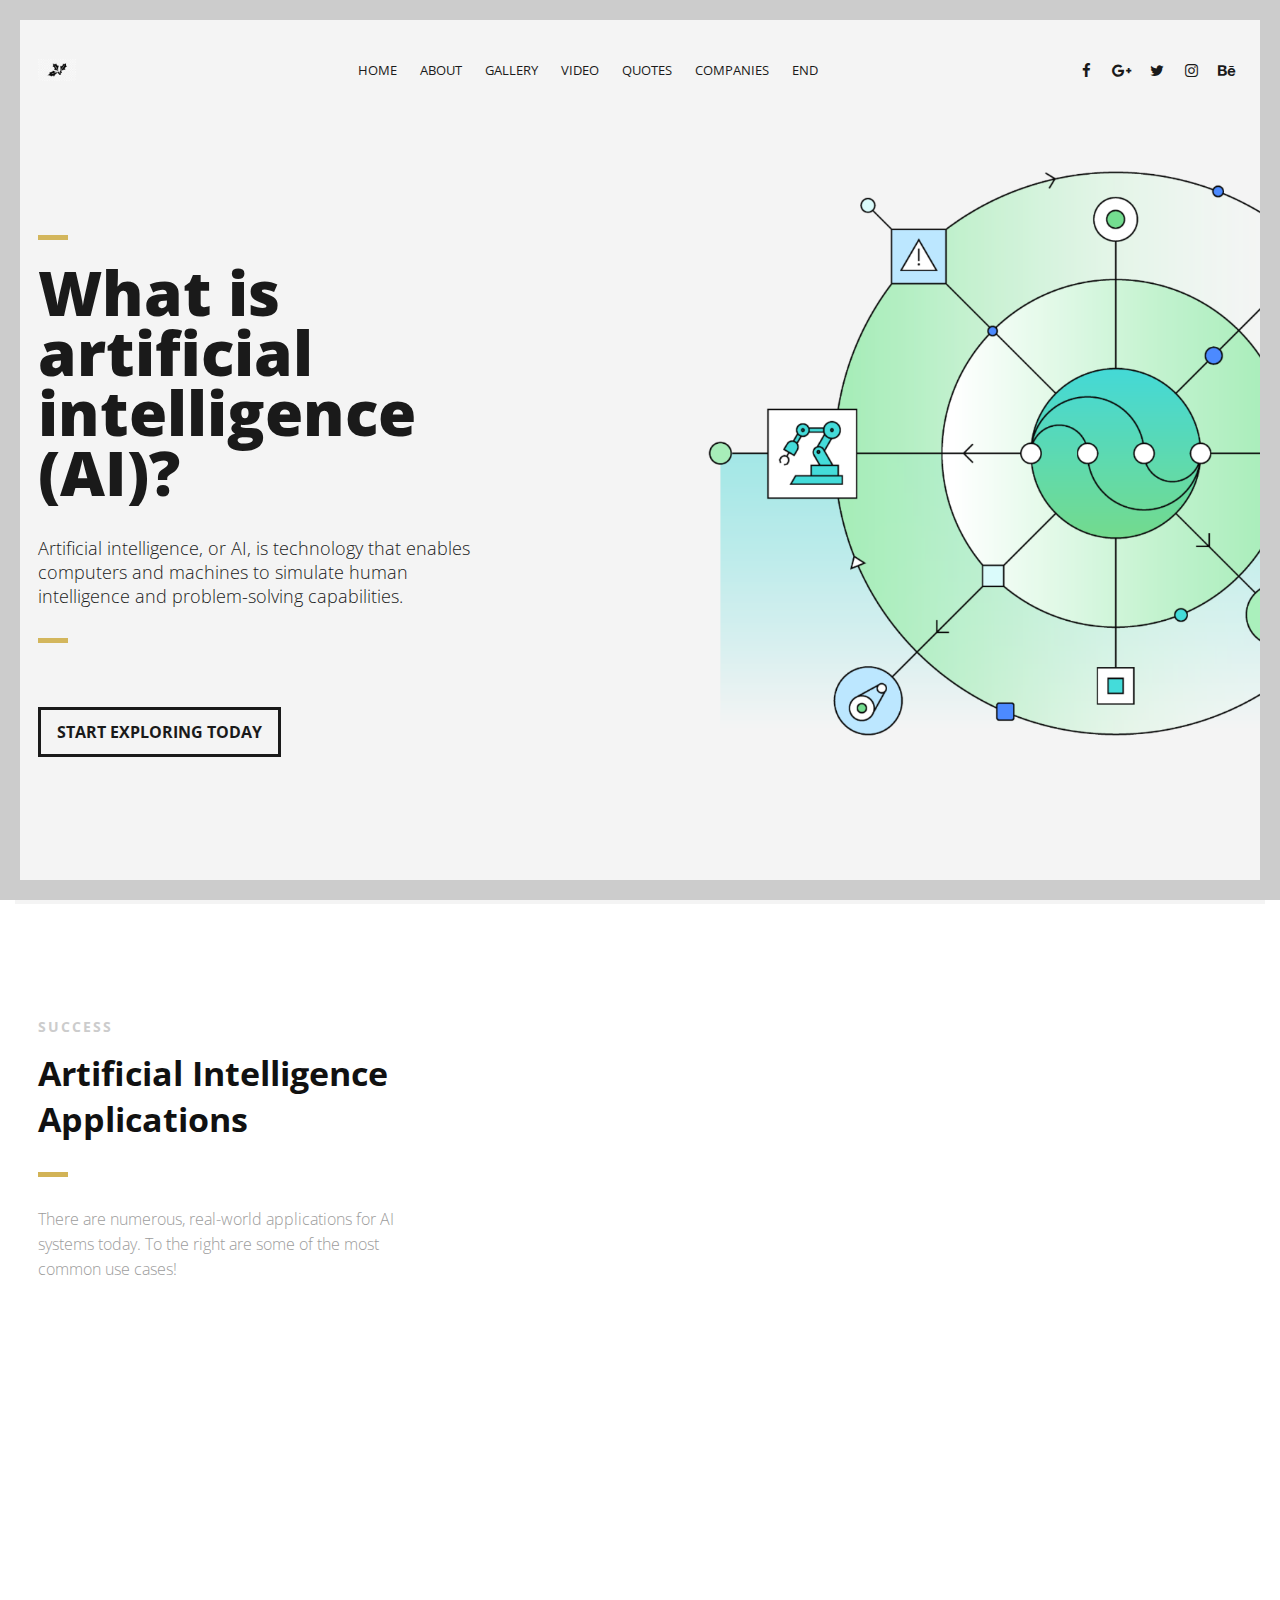
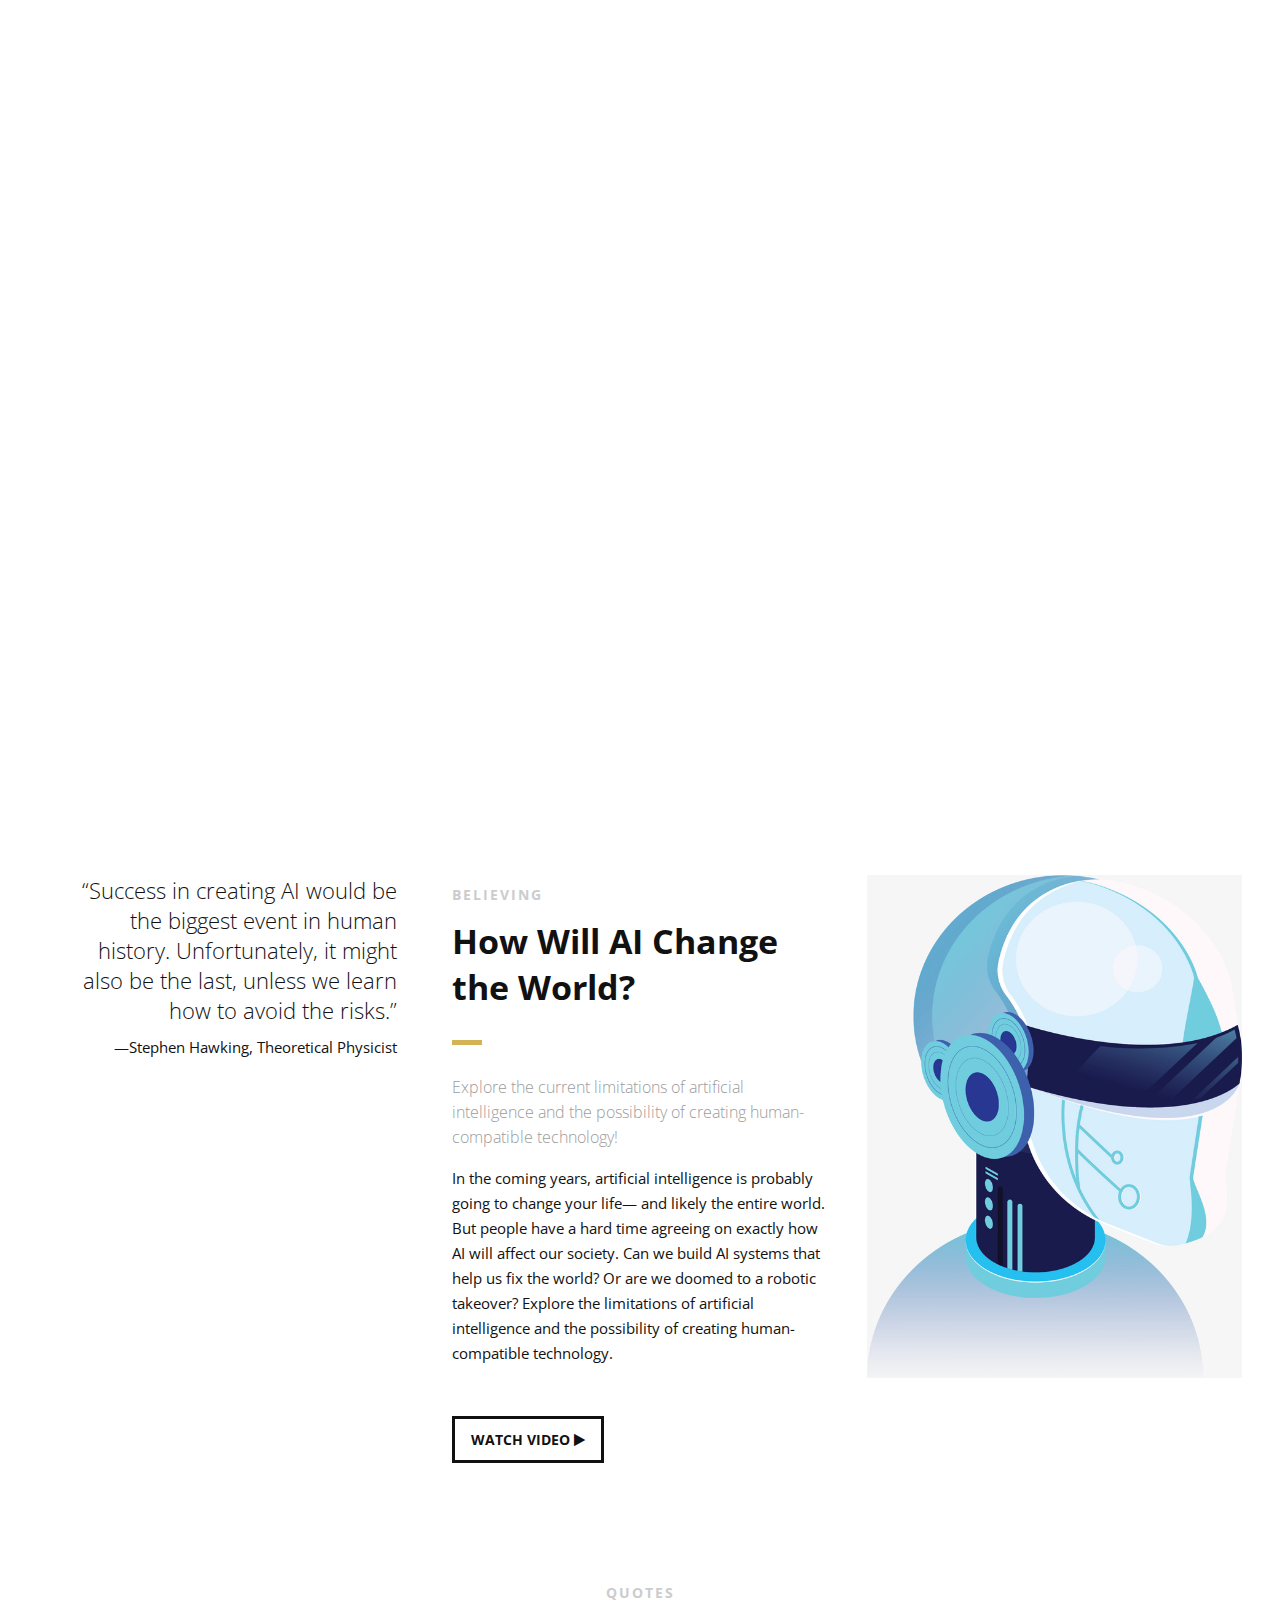
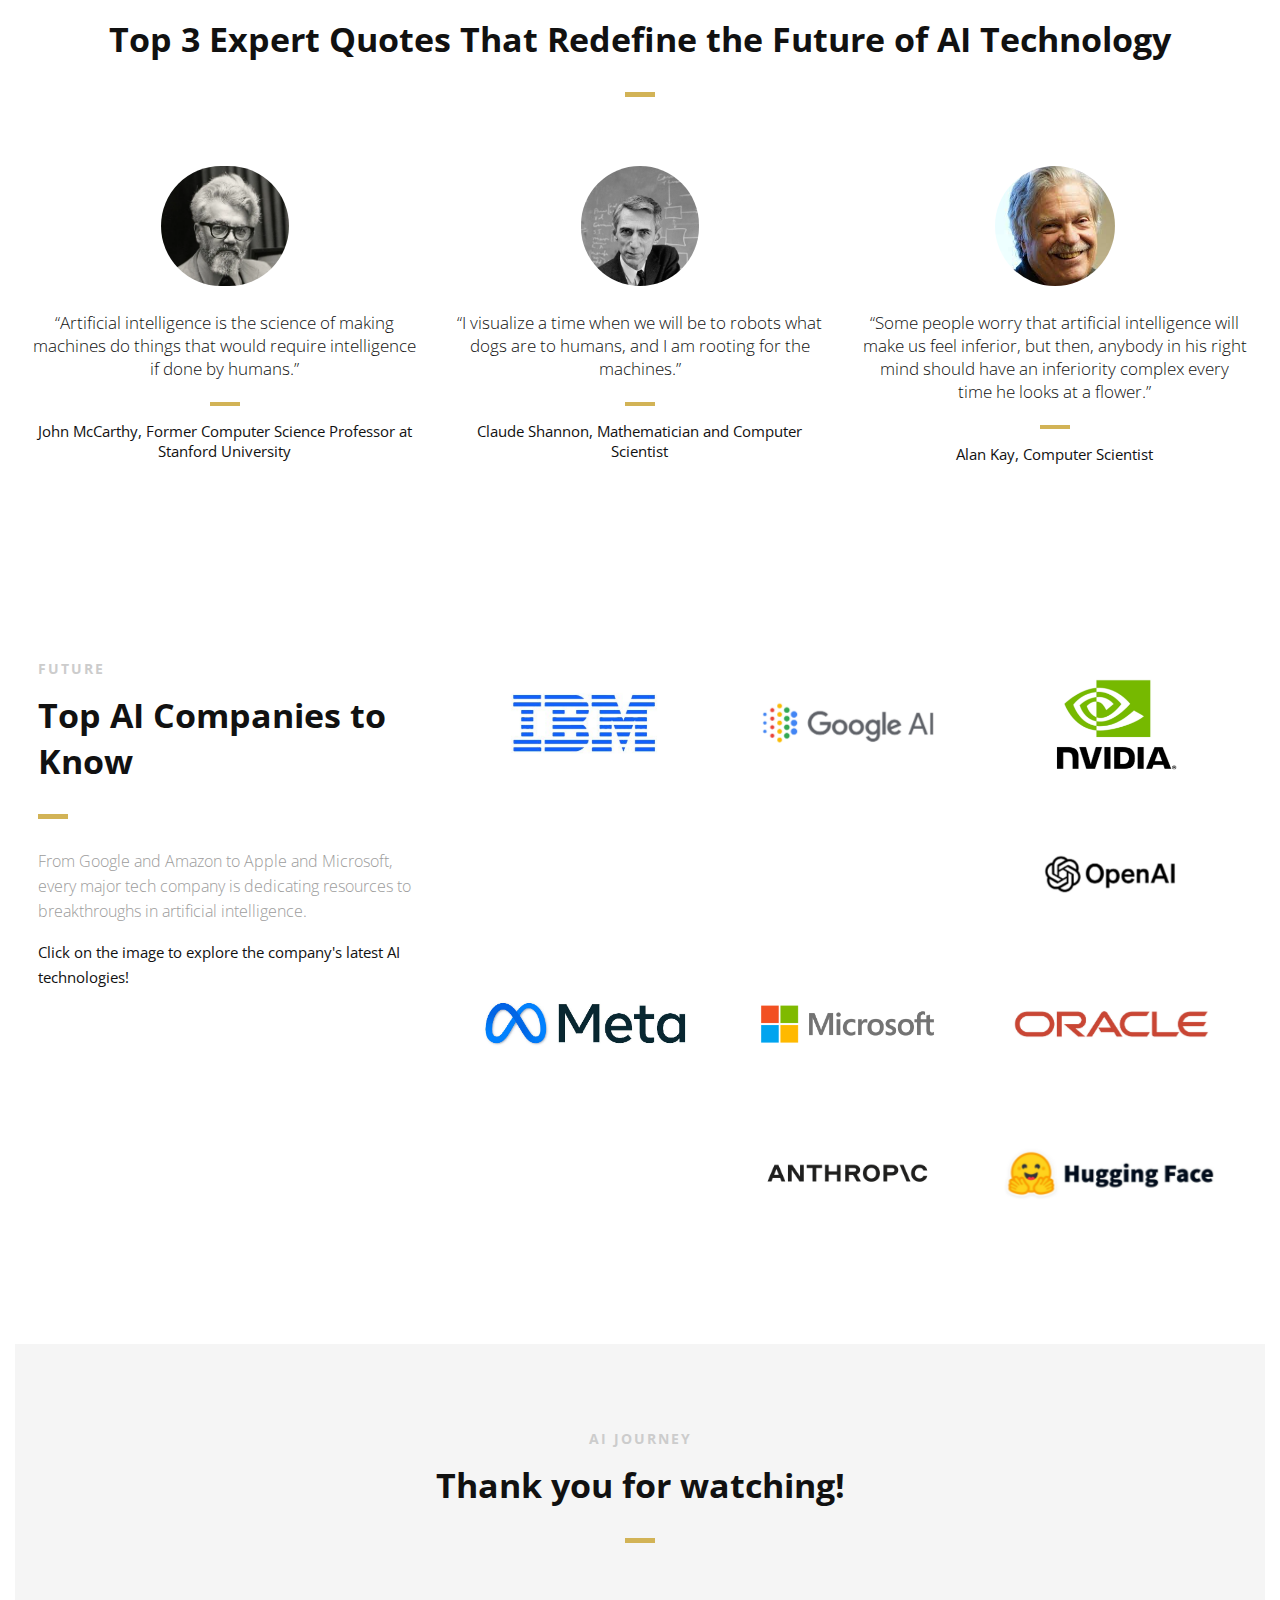
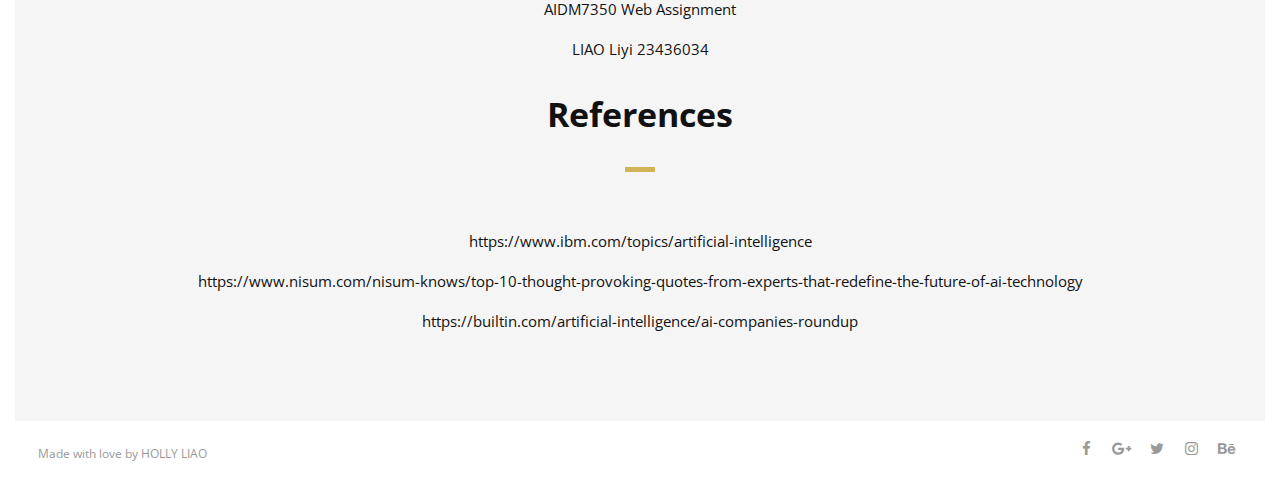
==== commit 10910093: "Update index.html" ====
--- a/AI Discovery Journey/index.html
+++ b/AI Discovery Journey/index.html
@@ -199,7 +199,7 @@
                         <!--Icon Block Description-->
                         <div class="icon-block-description">
                             <h4>Computer Vision</h4>
-                            <p>This AI technology enables computers and systems to derive meaningful information from digital images, videos and other visual inputs, and based on those inputs, it can take action.</p>
+                            <p>This enables computers and systems to derive meaningful information from digital images, videos and other visual inputs.</p>
                         </div>
                     </div>
                     <!--End of Icon Block-->
@@ -496,4 +496,4 @@
 
 
 </body>
-</html>+</html>
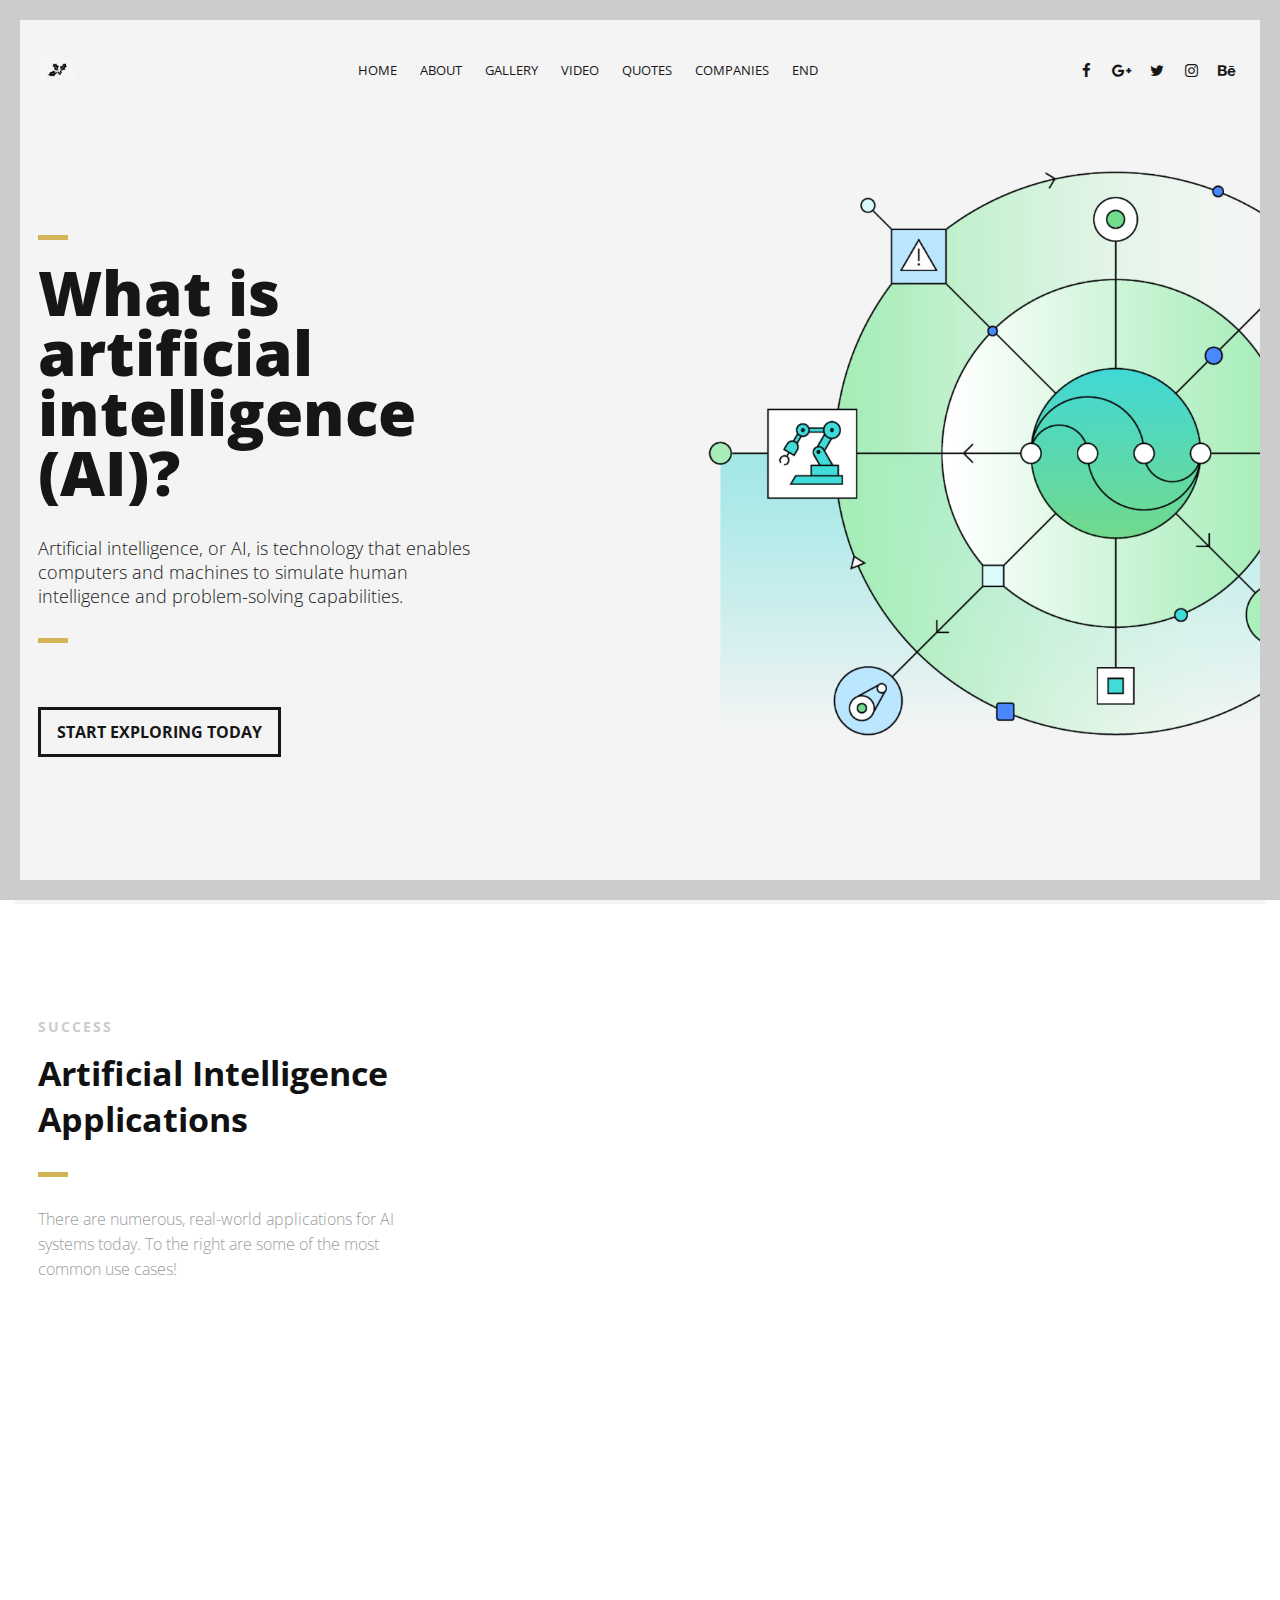
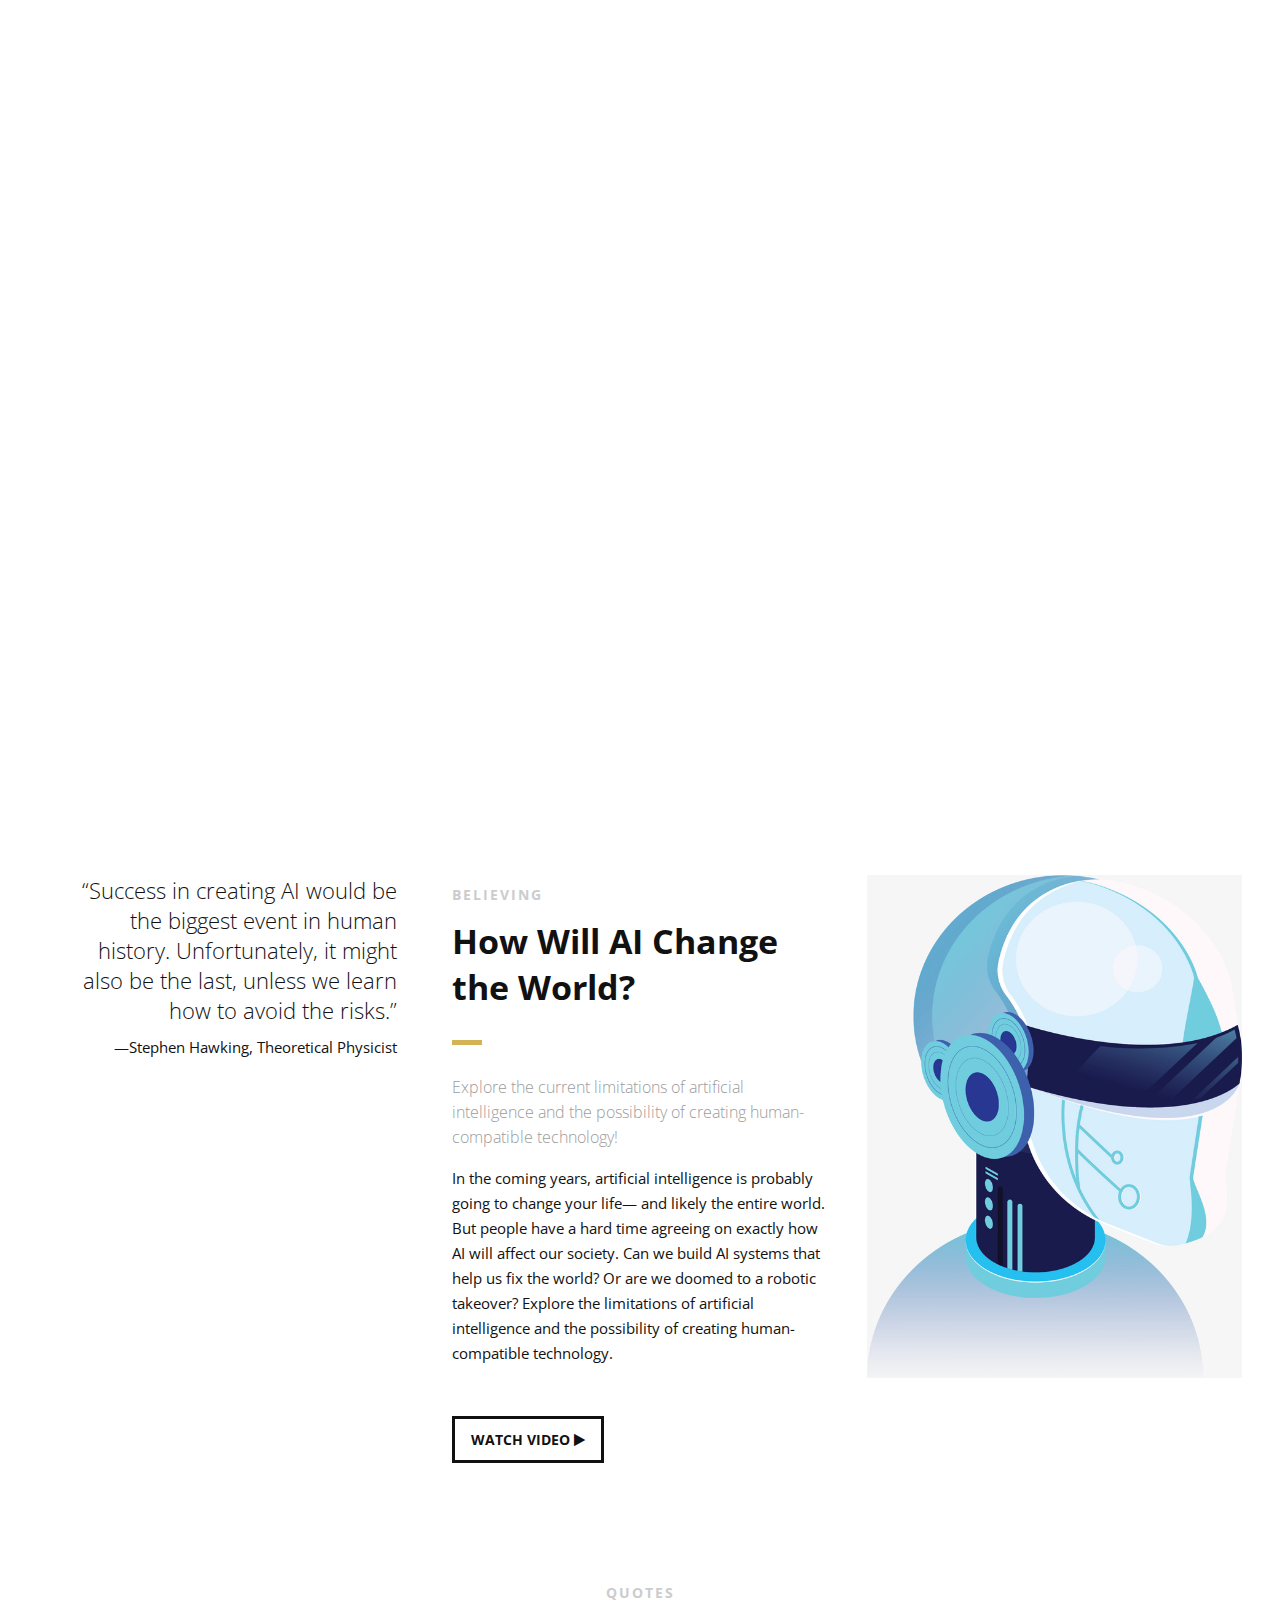
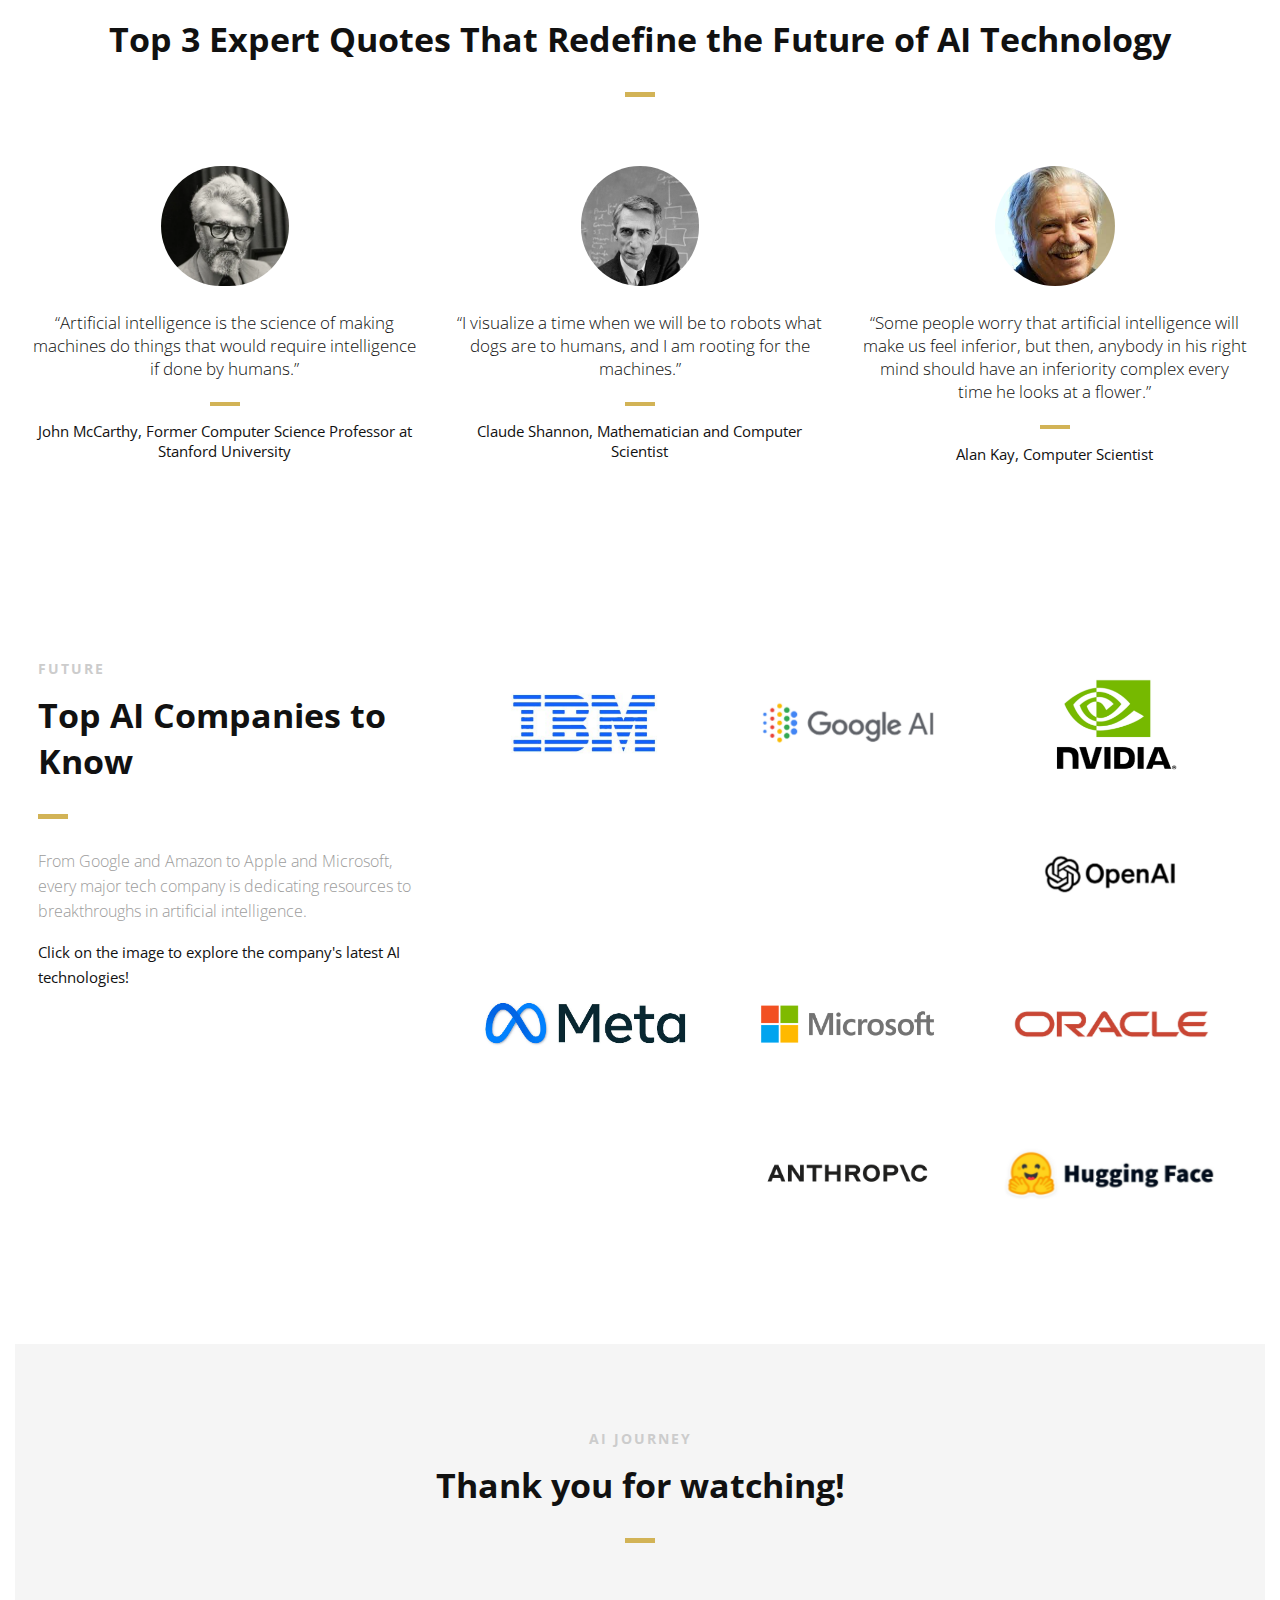
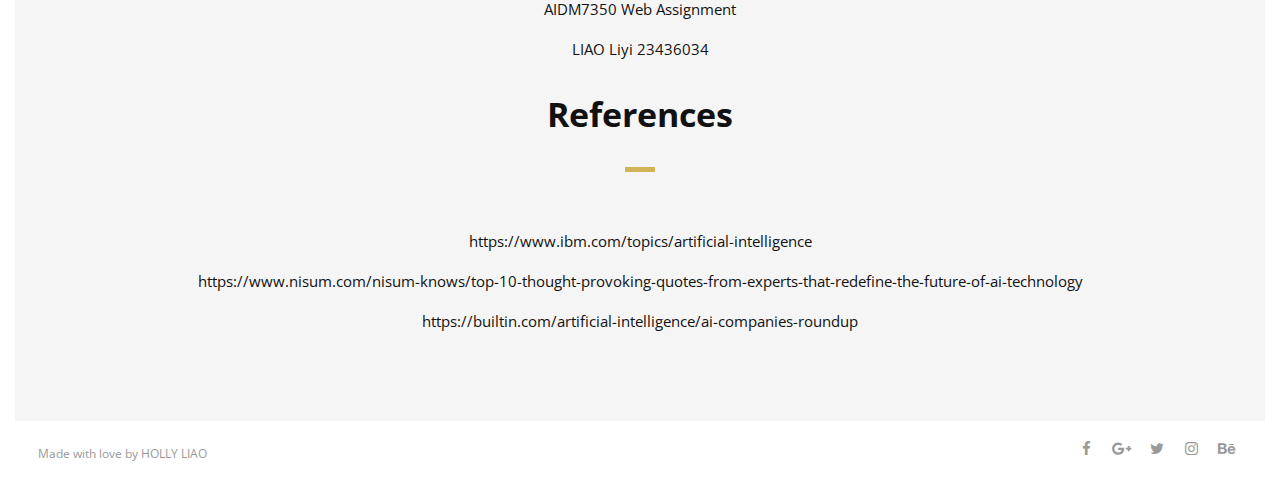
==== commit 2312fd0a: "Update index.html" ====
--- a/AI Discovery Journey/index.html
+++ b/AI Discovery Journey/index.html
@@ -494,6 +494,24 @@
 <script src="js/lightbox.min.js"></script>
 <script src="js/site.js"></script>
 
+    <script>
+        $(document).ready(function() {
+            // Add your responsive code here
+            // Example: Adjust content layout for smaller screens
+            $(window).resize(function() {
+                var windowWidth = $(window).width();
+                if (windowWidth < 768) {
+                    // Adjustments for small screens
+                    $('.col-3').addClass('col-1');
+                    $('.col-2-3').addClass('col-1');
+                } else {
+                    // Adjustments for larger screens
+                    $('.col-3').removeClass('col-1');
+                    $('.col-2-3').removeClass('col-1');
+                }
+            }).resize(); // Trigger resize event on page load
+        });
+    </script>
 
 </body>
 </html>
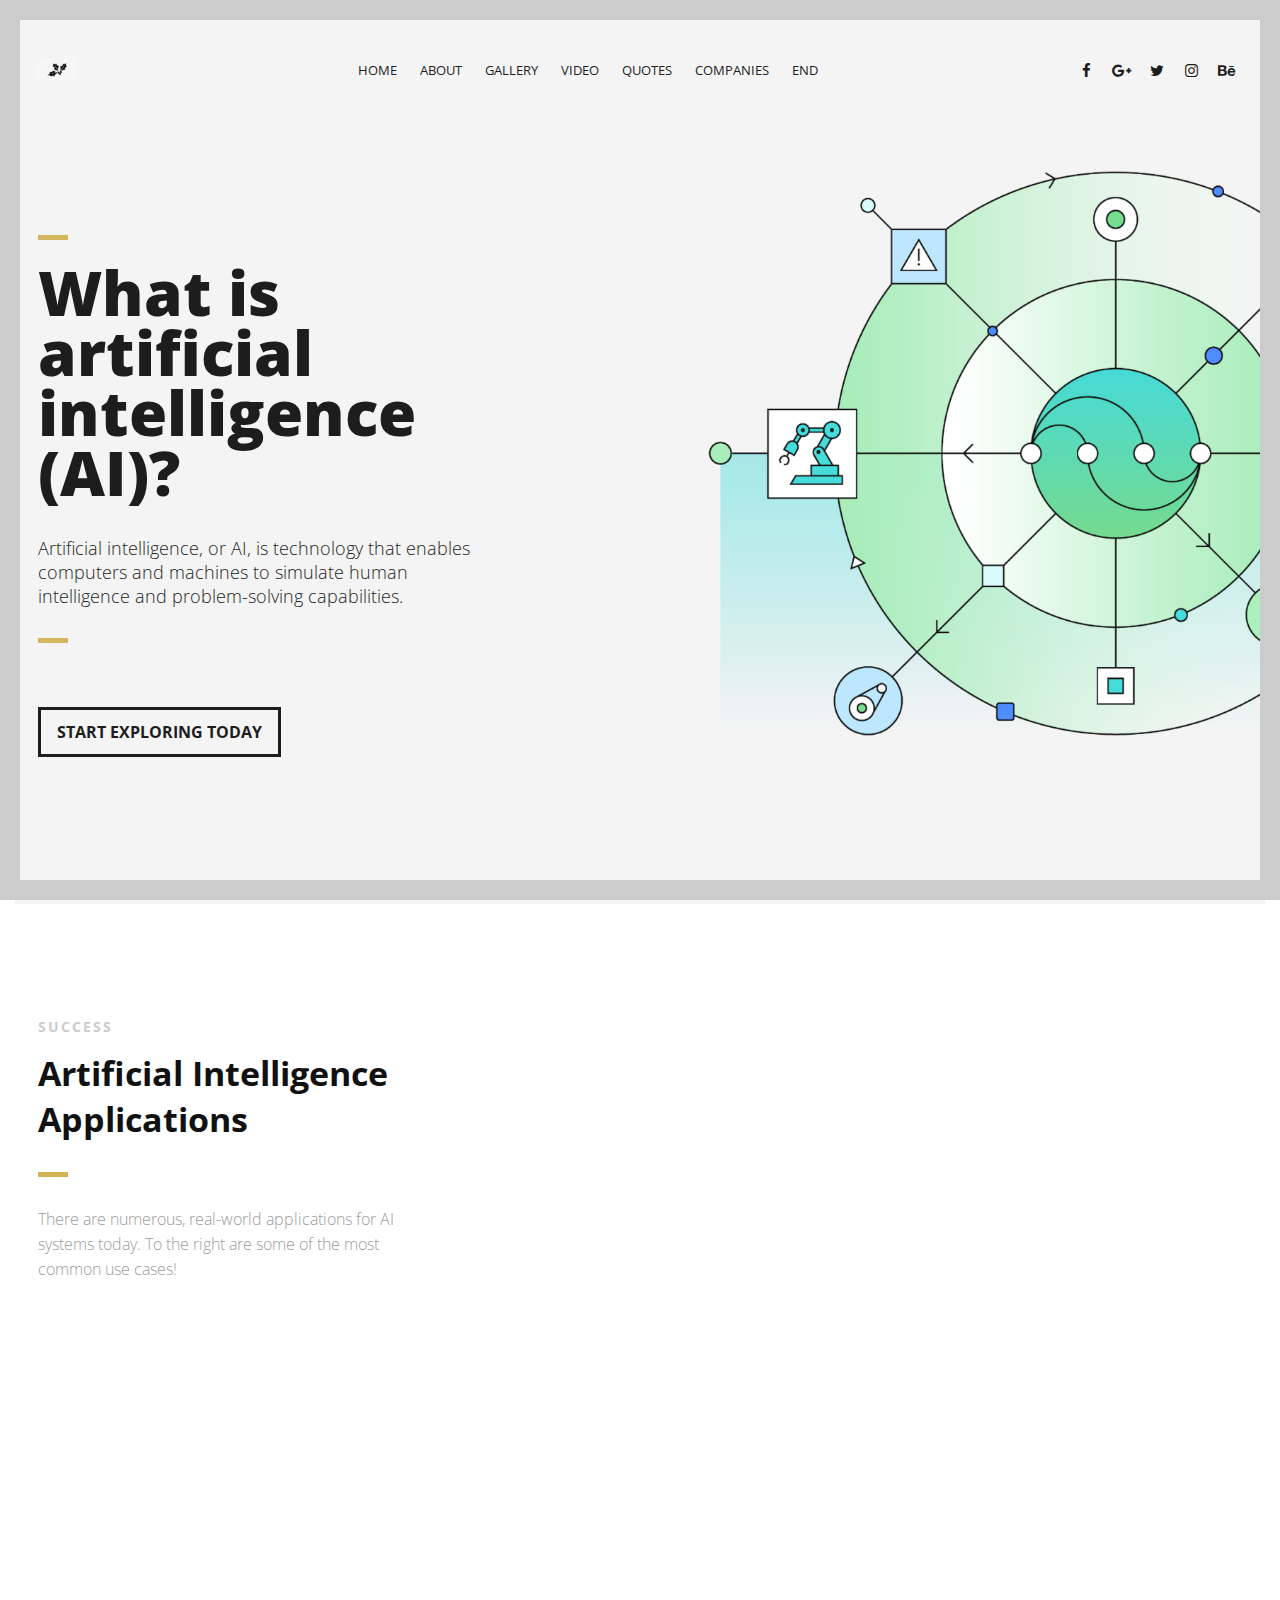
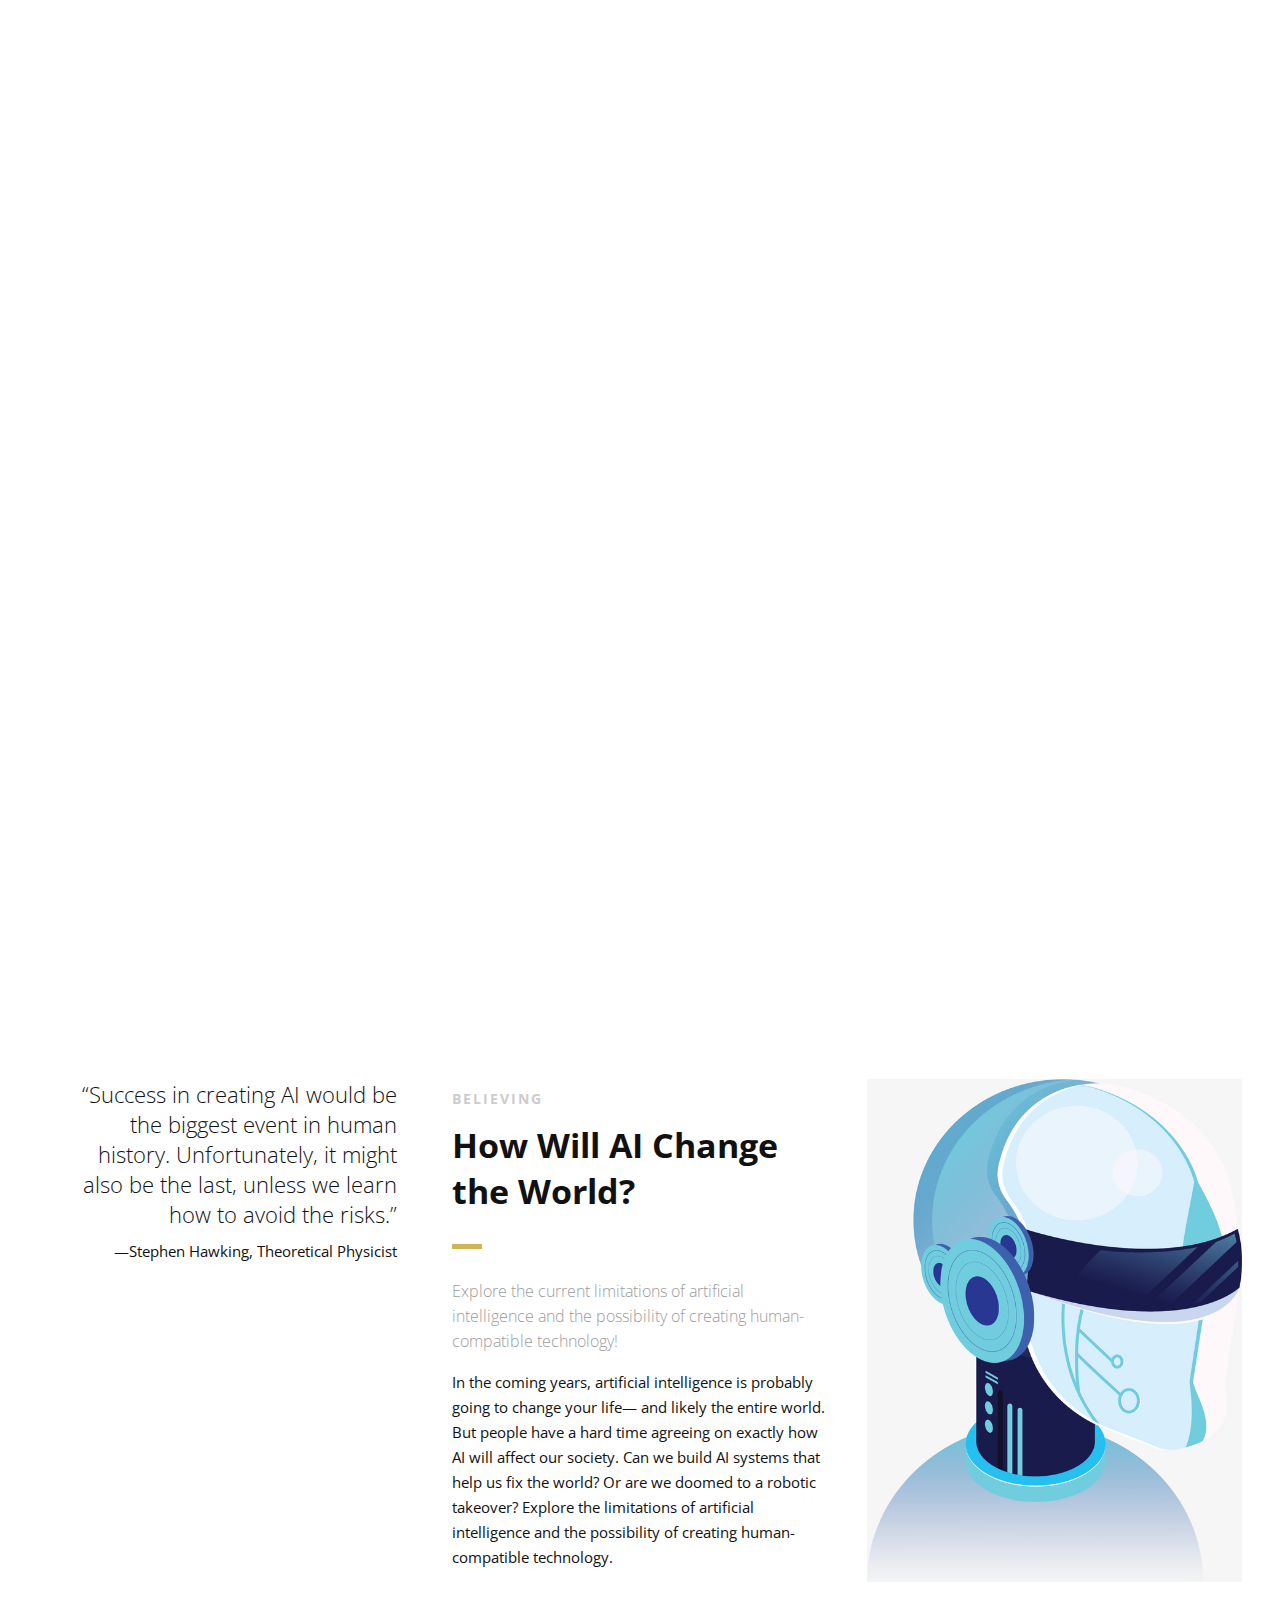
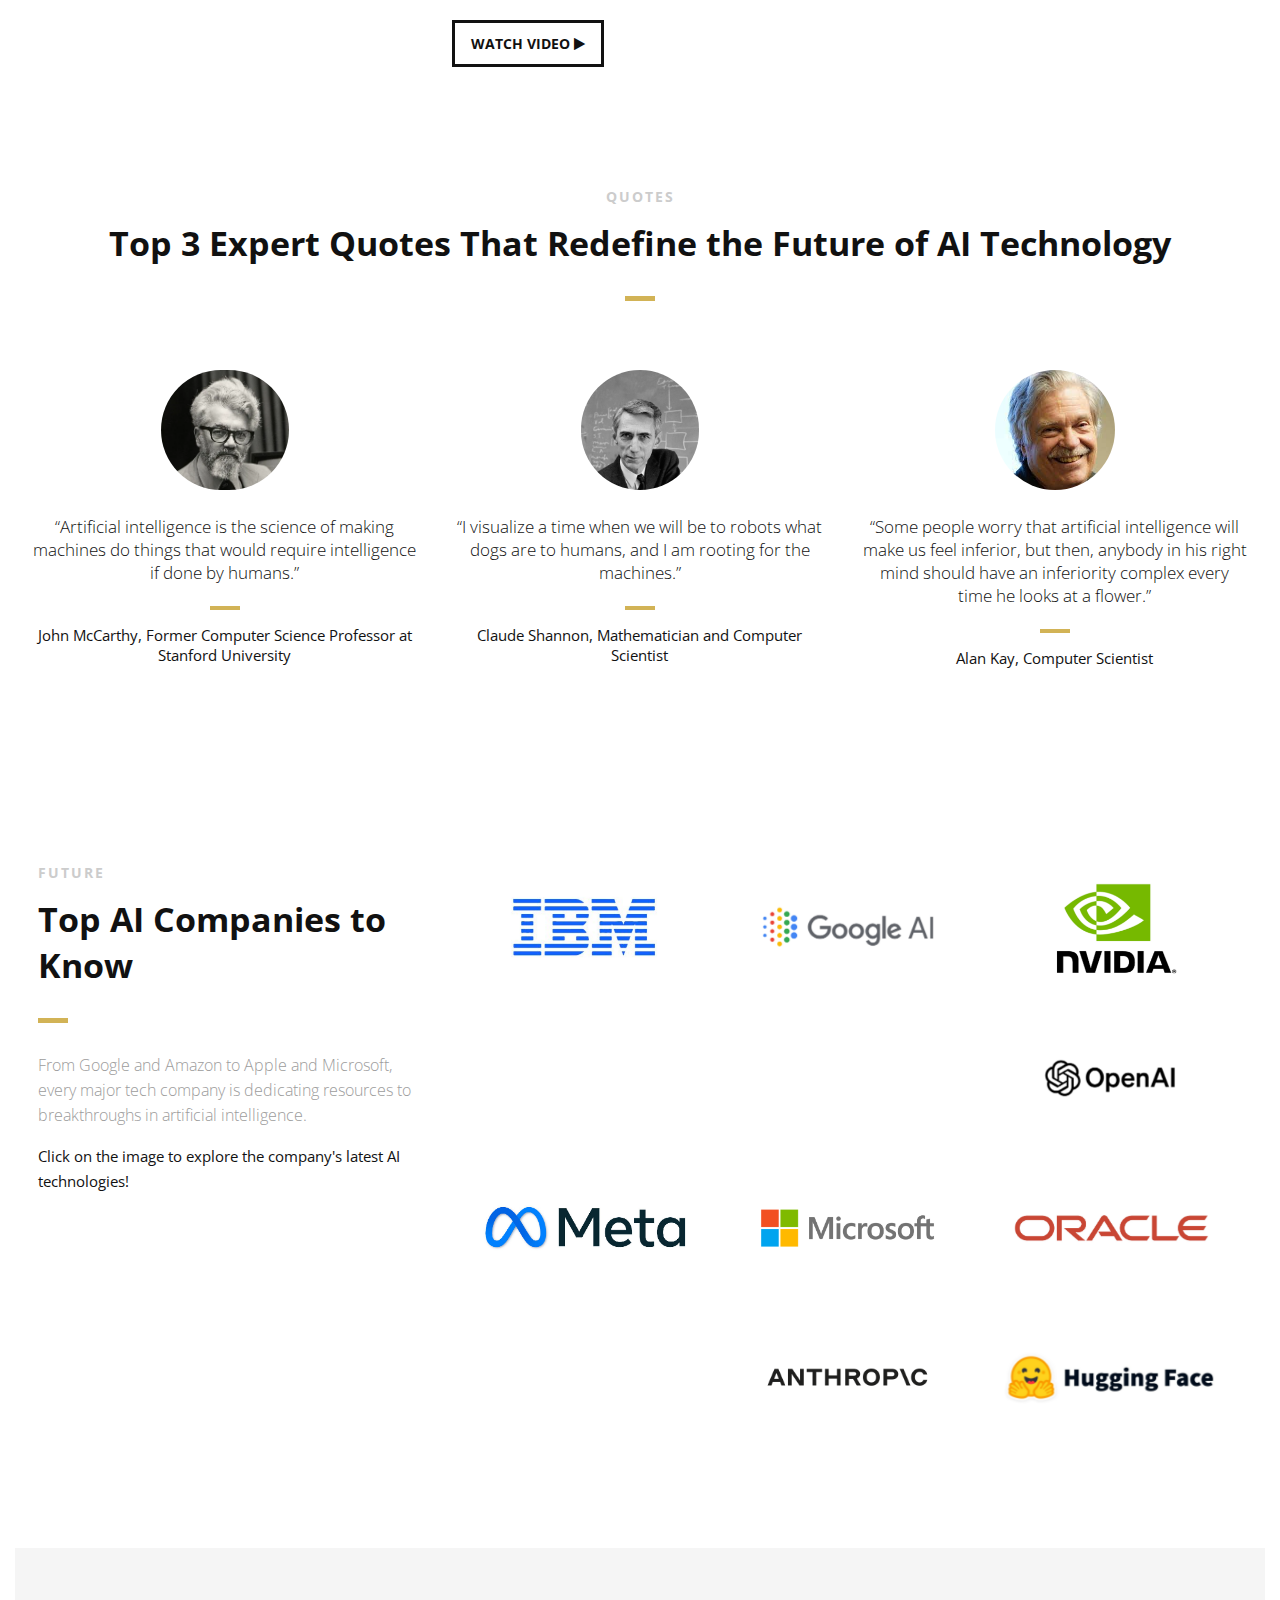
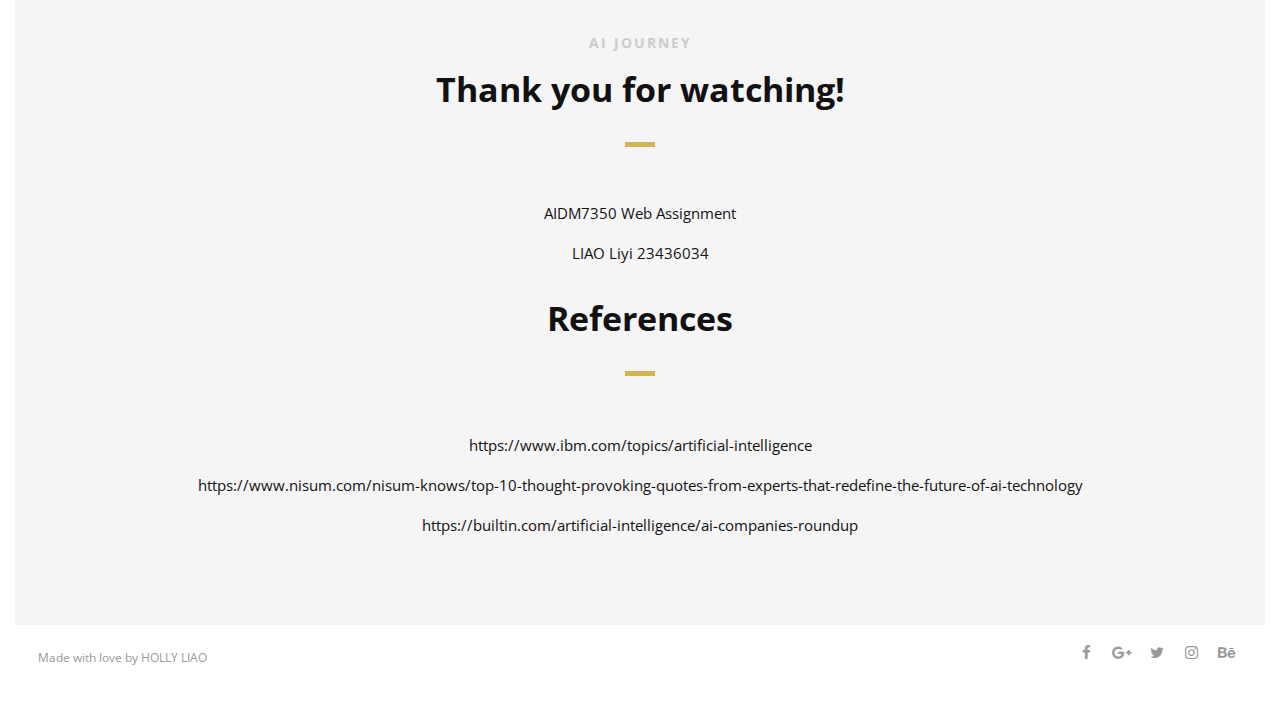
==== commit c2cf7da3: "Update index.html" ====
--- a/AI Discovery Journey/index.html
+++ b/AI Discovery Journey/index.html
@@ -241,25 +241,32 @@
         <!--End of Introduction-->
 
 
-        <!--Gallery-->
-        <aside id="gallery" class="row text-center scrollto clearfix" data-featherlight-gallery
-                 data-featherlight-filter="a">
-
-                <a href="images/gallery-images/gallery-image-1.jpg" data-featherlight="image" class="col-3 wow fadeIn"
-                   data-wow-delay="0.1s"><img src="images/gallery-images/gallery-image-1.jpg" alt="Landing Page"/></a>
-                <a href="images/gallery-images/gallery-image-2.jpg" data-featherlight="image" class="col-3 wow fadeIn"
-                   data-wow-delay="0.3s"><img src="images/gallery-images/gallery-image-2.jpg" alt="Landing Page"/></a>
-                <a href="images/gallery-images/gallery-image-3.jpg" data-featherlight="image" class="col-3 wow fadeIn"
-                   data-wow-delay="0.5s"><img src="images/gallery-images/gallery-image-3.jpg" alt="Landing Page"/></a>
-                <a href="images/gallery-images/gallery-image-4.jpg" data-featherlight="image" class="col-3 wow fadeIn"
-                   data-wow-delay="1.1s"><img src="images/gallery-images/gallery-image-4.jpg" alt="Landing Page"/></a>
-                <a href="images/gallery-images/gallery-image-5.jpg" data-featherlight="image" class="col-3 wow fadeIn"
-                   data-wow-delay="0.9s"><img src="images/gallery-images/gallery-image-5.jpg" alt="Landing Page"/></a>
-                <a href="images/gallery-images/gallery-image-6.jpg" data-featherlight="image" class="col-3 wow fadeIn"
-                   data-wow-delay="0.7s"><img src="images/gallery-images/gallery-image-6.jpg" alt="Landing Page"/></a>
-
+<!--Gallery-->
+<div class="container">
+    <div class="row justify-content-center">
+        <aside id="gallery" class="text-center scrollto clearfix" data-featherlight-gallery data-featherlight-filter="a">
+            <a href="images/gallery-images/gallery-image-1.jpg" data-featherlight="image" class="col-sm-4 col-md-4 col-lg-4 wow fadeIn" data-wow-delay="0.1s">
+                <img src="images/gallery-images/gallery-image-1.jpg" alt="Landing Page"/>
+            </a>
+            <a href="images/gallery-images/gallery-image-2.jpg" data-featherlight="image" class="col-sm-4 col-md-4 col-lg-4 wow fadeIn" data-wow-delay="0.3s">
+                <img src="images/gallery-images/gallery-image-2.jpg" alt="Landing Page"/>
+            </a>
+            <a href="images/gallery-images/gallery-image-3.jpg" data-featherlight="image" class="col-sm-4 col-md-4 col-lg-4 wow fadeIn" data-wow-delay="0.5s">
+                <img src="images/gallery-images/gallery-image-3.jpg" alt="Landing Page"/>
+            </a>
+            <a href="images/gallery-images/gallery-image-4.jpg" data-featherlight="image" class="col-sm-4 col-md-4 col-lg-4 wow fadeIn" data-wow-delay="1.1s">
+                <img src="images/gallery-images/gallery-image-4.jpg" alt="Landing Page"/>
+            </a>
+            <a href="images/gallery-images/gallery-image-5.jpg" data-featherlight="image" class="col-sm-4 col-md-4 col-lg-4 wow fadeIn" data-wow-delay="0.9s">
+                <img src="images/gallery-images/gallery-image-5.jpg" alt="Landing Page"/>
+            </a>
+            <a href="images/gallery-images/gallery-image-6.jpg" data-featherlight="image" class="col-sm-4 col-md-4 col-lg-4 wow fadeIn" data-wow-delay="0.7s">
+                <img src="images/gallery-images/gallery-image-6.jpg" alt="Landing Page"/>
+            </a>
         </aside>
-        <!--End of Gallery-->
+    </div>
+</div>
+<!--End of Gallery-->
 
 
         <!--Content Section-->
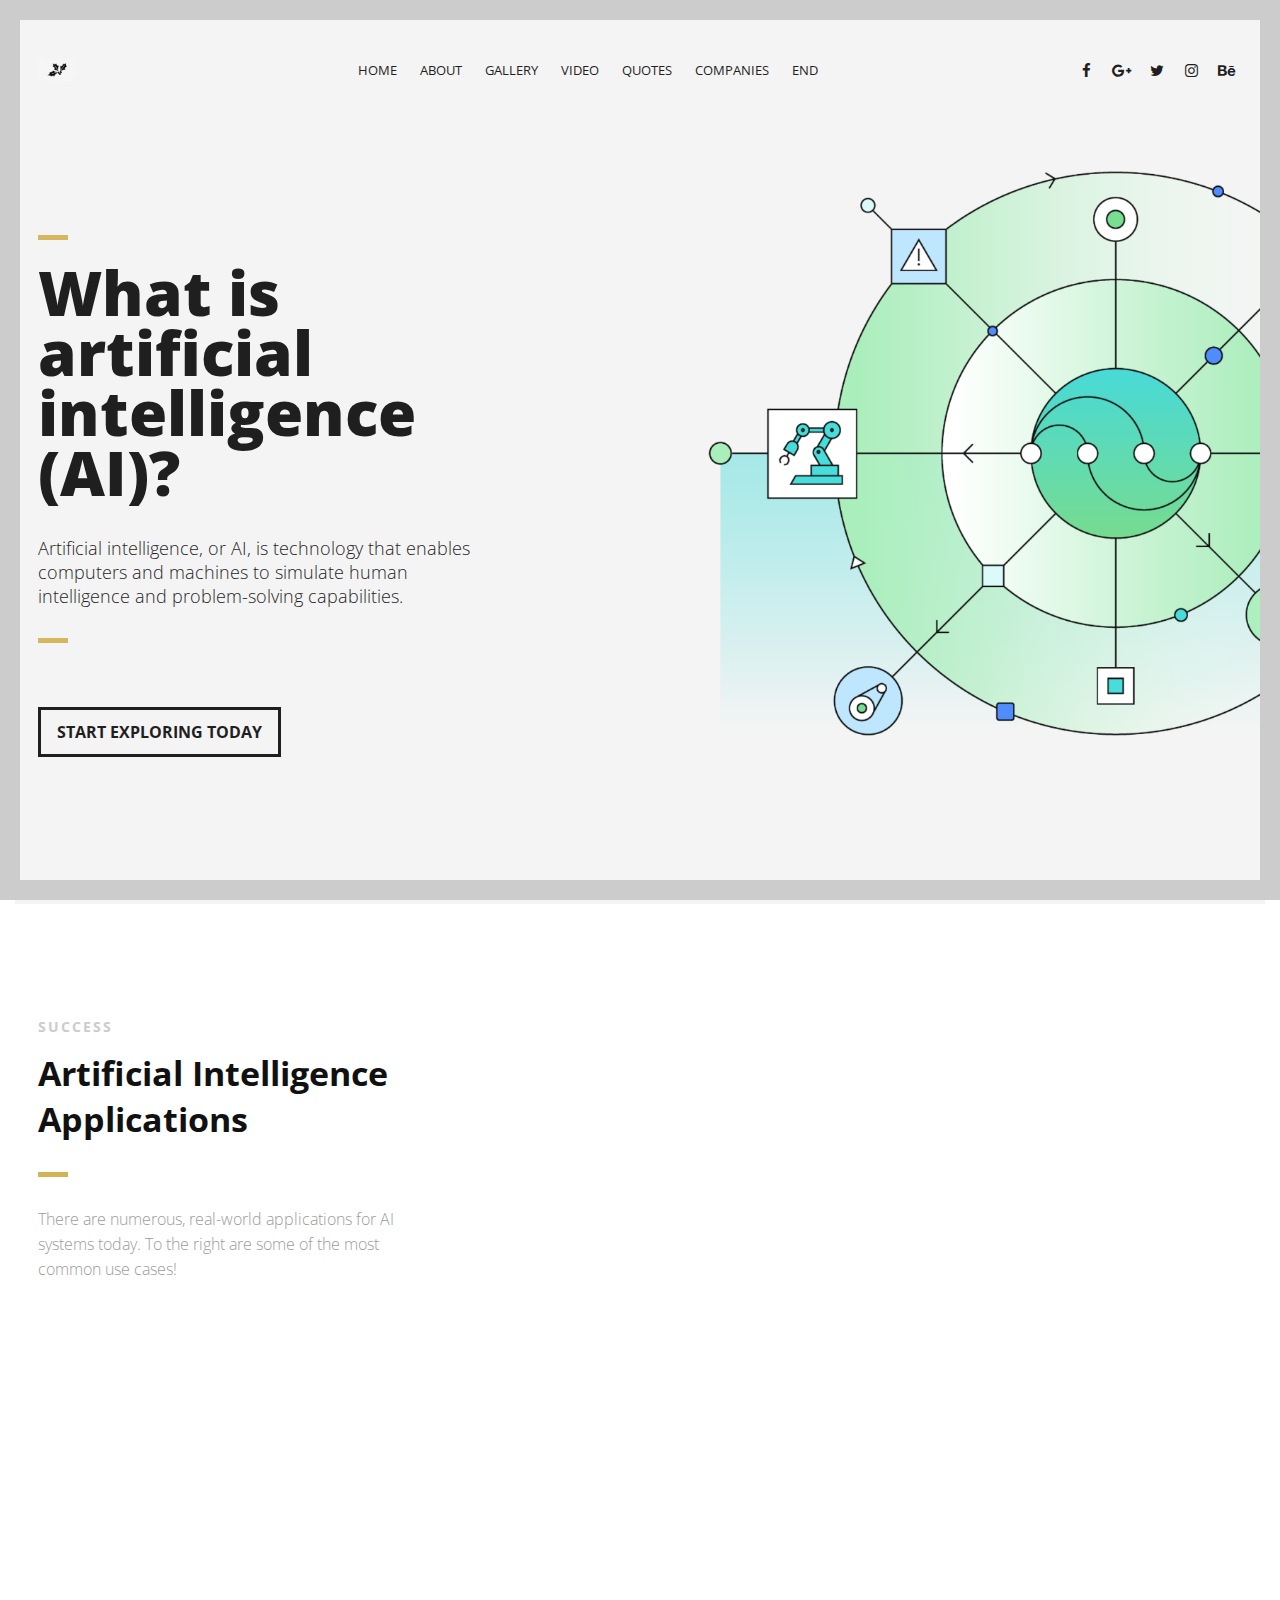
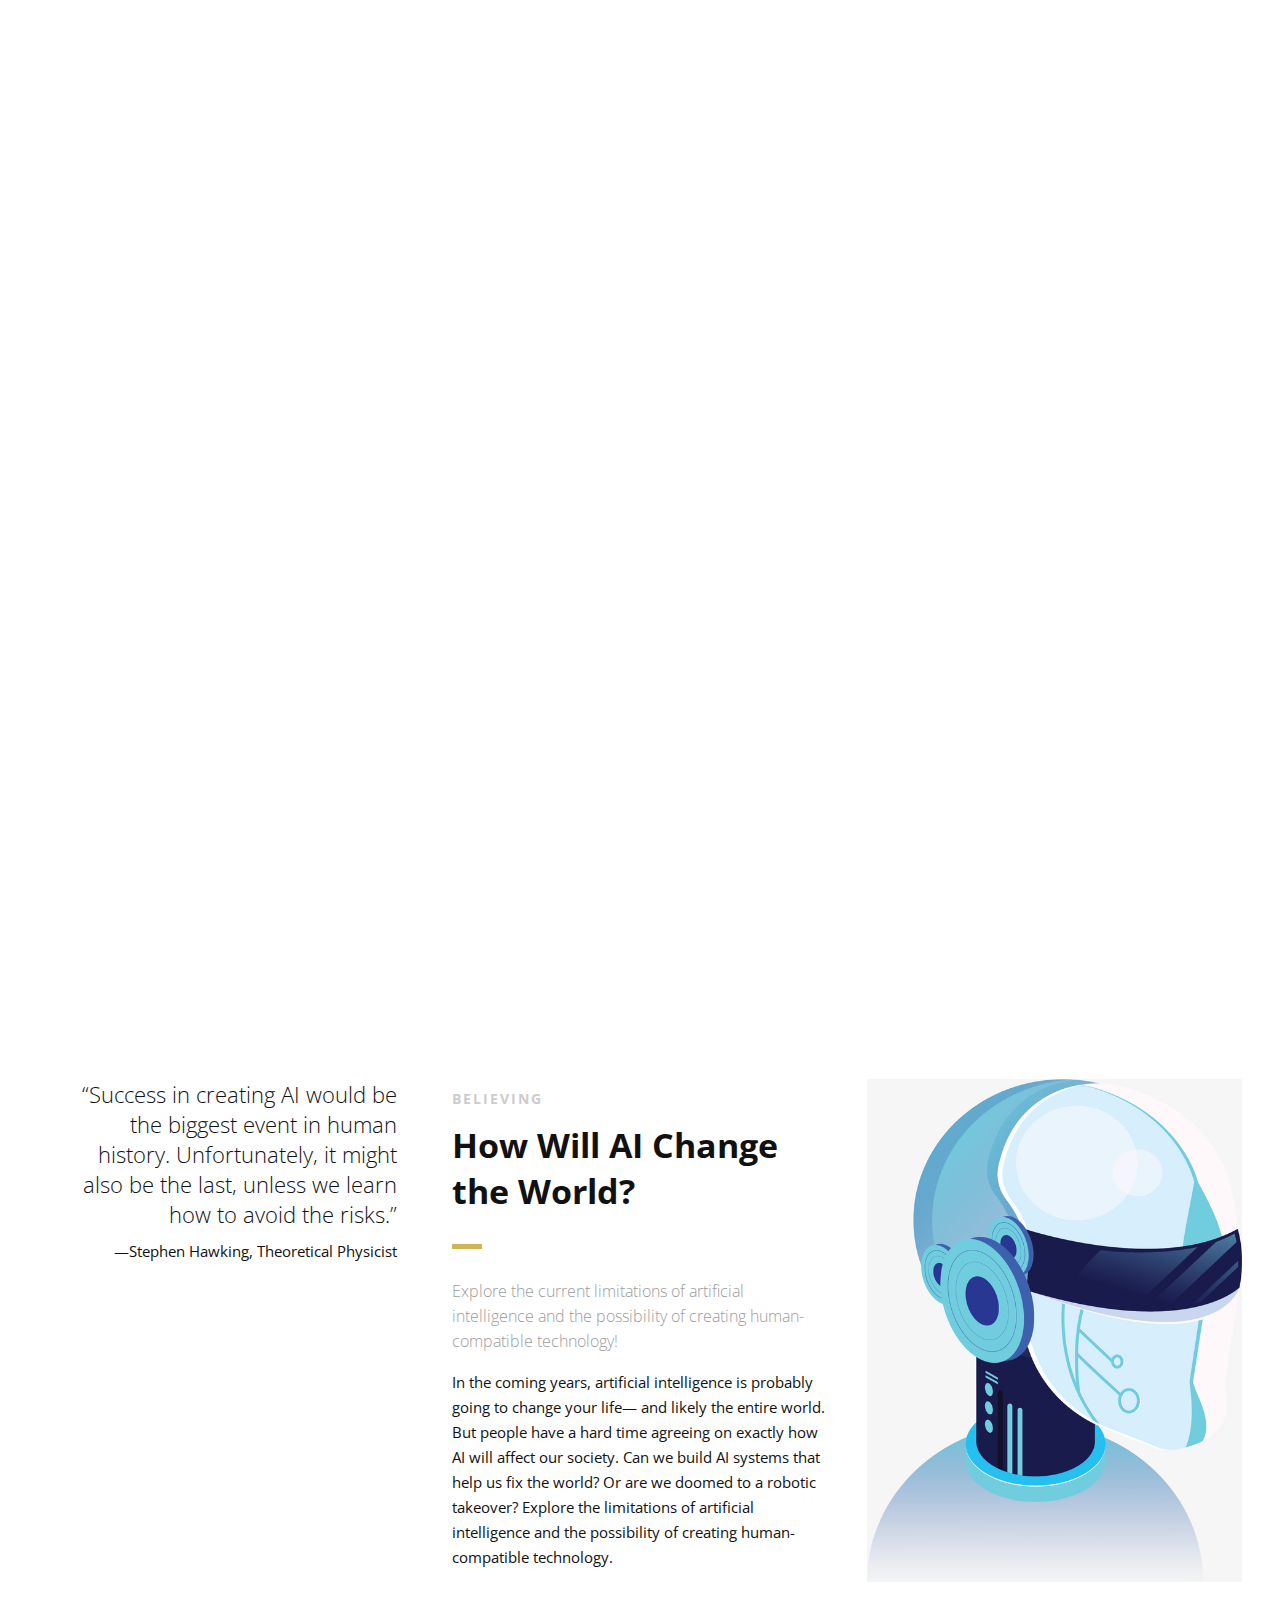
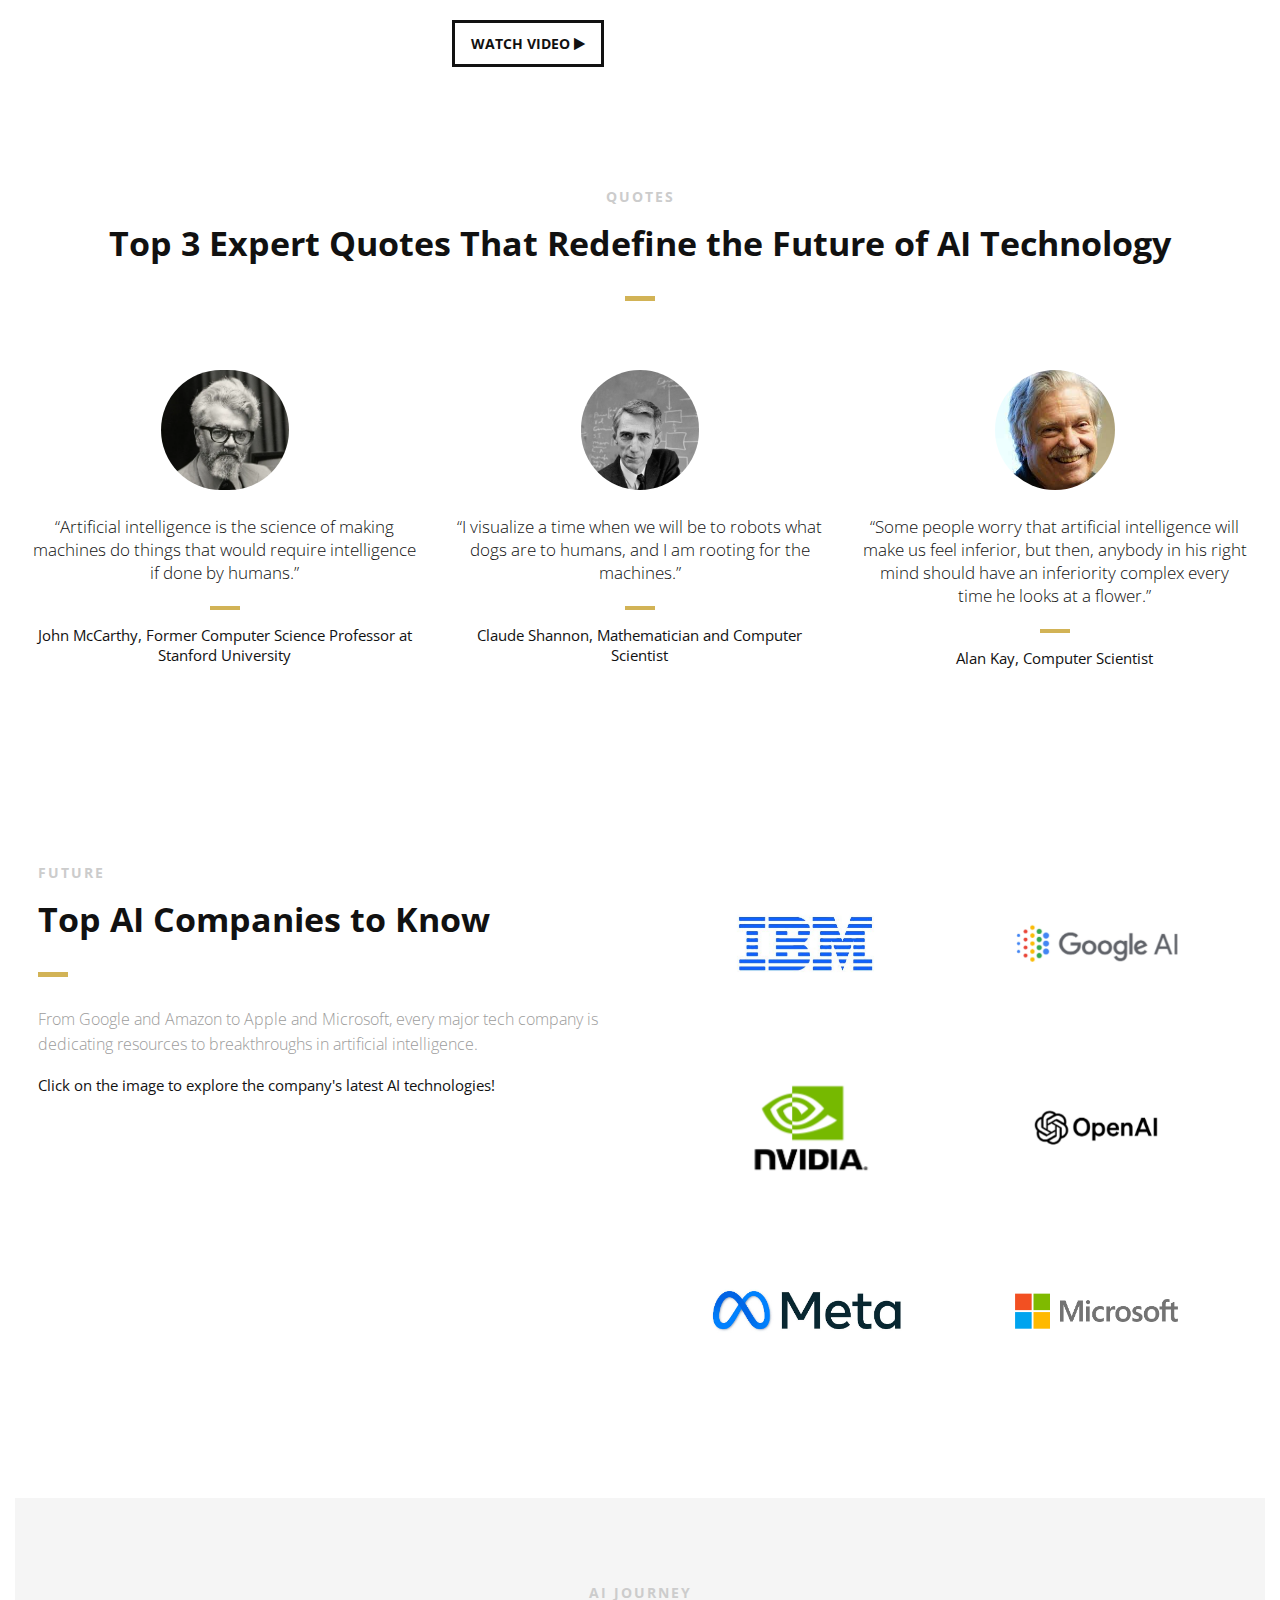
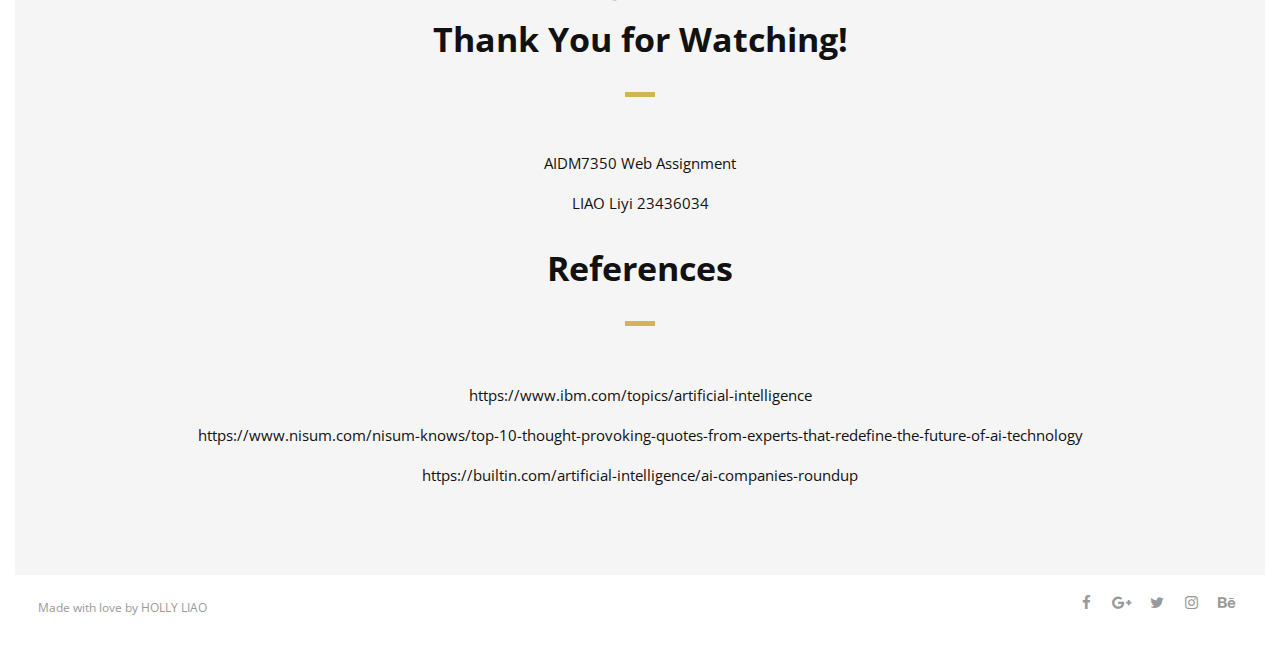
==== commit 63c68a26: "Add files via upload" ====
--- a/AI Discovery Journey/index.html
+++ b/AI Discovery Journey/index.html
@@ -241,32 +241,25 @@
         <!--End of Introduction-->
 
 
-<!--Gallery-->
-<div class="container">
-    <div class="row justify-content-center">
-        <aside id="gallery" class="text-center scrollto clearfix" data-featherlight-gallery data-featherlight-filter="a">
-            <a href="images/gallery-images/gallery-image-1.jpg" data-featherlight="image" class="col-sm-4 col-md-4 col-lg-4 wow fadeIn" data-wow-delay="0.1s">
-                <img src="images/gallery-images/gallery-image-1.jpg" alt="Landing Page"/>
-            </a>
-            <a href="images/gallery-images/gallery-image-2.jpg" data-featherlight="image" class="col-sm-4 col-md-4 col-lg-4 wow fadeIn" data-wow-delay="0.3s">
-                <img src="images/gallery-images/gallery-image-2.jpg" alt="Landing Page"/>
-            </a>
-            <a href="images/gallery-images/gallery-image-3.jpg" data-featherlight="image" class="col-sm-4 col-md-4 col-lg-4 wow fadeIn" data-wow-delay="0.5s">
-                <img src="images/gallery-images/gallery-image-3.jpg" alt="Landing Page"/>
-            </a>
-            <a href="images/gallery-images/gallery-image-4.jpg" data-featherlight="image" class="col-sm-4 col-md-4 col-lg-4 wow fadeIn" data-wow-delay="1.1s">
-                <img src="images/gallery-images/gallery-image-4.jpg" alt="Landing Page"/>
-            </a>
-            <a href="images/gallery-images/gallery-image-5.jpg" data-featherlight="image" class="col-sm-4 col-md-4 col-lg-4 wow fadeIn" data-wow-delay="0.9s">
-                <img src="images/gallery-images/gallery-image-5.jpg" alt="Landing Page"/>
-            </a>
-            <a href="images/gallery-images/gallery-image-6.jpg" data-featherlight="image" class="col-sm-4 col-md-4 col-lg-4 wow fadeIn" data-wow-delay="0.7s">
-                <img src="images/gallery-images/gallery-image-6.jpg" alt="Landing Page"/>
-            </a>
+        <!--Gallery-->
+        <aside id="gallery" class="row text-center scrollto clearfix" data-featherlight-gallery
+                 data-featherlight-filter="a">
+
+                <a href="images/gallery-images/gallery-image-1.jpg" data-featherlight="image" class="col-2 wow fadeIn"
+                   data-wow-delay="0.1s"><img src="images/gallery-images/gallery-image-1.jpg" alt="Landing Page"/></a>
+                <a href="images/gallery-images/gallery-image-2.jpg" data-featherlight="image" class="col-2 wow fadeIn"
+                   data-wow-delay="0.3s"><img src="images/gallery-images/gallery-image-2.jpg" alt="Landing Page"/></a>
+                <a href="images/gallery-images/gallery-image-3.jpg" data-featherlight="image" class="col-2 wow fadeIn"
+                   data-wow-delay="0.5s"><img src="images/gallery-images/gallery-image-3.jpg" alt="Landing Page"/></a>
+                <a href="images/gallery-images/gallery-image-4.jpg" data-featherlight="image" class="col-2 wow fadeIn"
+                   data-wow-delay="1.1s"><img src="images/gallery-images/gallery-image-4.jpg" alt="Landing Page"/></a>
+                <a href="images/gallery-images/gallery-image-5.jpg" data-featherlight="image" class="col-2 wow fadeIn"
+                   data-wow-delay="0.9s"><img src="images/gallery-images/gallery-image-5.jpg" alt="Landing Page"/></a>
+                <a href="images/gallery-images/gallery-image-6.jpg" data-featherlight="image" class="col-2 wow fadeIn"
+                   data-wow-delay="0.7s"><img src="images/gallery-images/gallery-image-6.jpg" alt="Landing Page"/></a>
+
         </aside>
-    </div>
-</div>
-<!--End of Gallery-->
+        <!--End of Gallery-->
 
 
         <!--Content Section-->
@@ -362,7 +355,7 @@
         <section id="clients" class="scrollto clearfix">
             <div class="row clearfix">
 
-                <div class="col-3">
+                <div class="col-2">
 
                     <div class="section-heading">
                         <h3>FUTURE</h3>
@@ -373,45 +366,33 @@
 
                 </div>
 
-                <div class="col-2-3">
-
-                    <a href="https://www.ibm.com/us-en" class="col-3">
+                <div class="col-2">
+
+                    <a href="https://www.ibm.com/us-en" class="col-2">
                         <img src="images/company-images/company-logo1.png" alt="Company"/>
                         <div class="client-overlay"><span>IBM</span></div>
                     </a>
-                    <a href="https://ai.google/" class="col-3">
+                    <a href="https://ai.google/" class="col-2">
                         <img src="images/company-images/company-logo2.png" alt="Company"/>
                         <div class="client-overlay"><span>GOOGLE</span></div>
                     </a>
-                    <a href="https://www.nvidia.com/en-us/" class="col-3">
+                    <a href="https://www.nvidia.com/en-us/" class="col-2">
                         <img src="images/company-images/company-logo3.png" alt="Company"/>
                         <div class="client-overlay"><span>NVIDA</span></div>
                     </a>
-                    <a href="https://openai.com/" class="col-3">
+                    <a href="https://openai.com/" class="col-2">
                         <img src="images/company-images/company-logo4.png" alt="Company"/>
                         <div class="client-overlay"><span>OpenAI</span></div>
                     </a>
-                    <a href="https://ai.meta.com/" class="col-3">
+                    <a href="https://ai.meta.com/" class="col-2">
                         <img src="images/company-images/company-logo5.png" alt="Company"/>
                         <div class="client-overlay"><span>META</span></div>
                     </a>
-                    <a href="https://copilot.microsoft.com/" class="col-3">
+                    <a href="https://copilot.microsoft.com/" class="col-2">
                         <img src="images/company-images/company-logo6.png" alt="Company"/>
                         <div class="client-overlay"><span>MICROSOFT</span></div>
                     </a>
-                    <a href="https://www.oracle.com/hk/artificial-intelligence/" class="col-3">
-                        <img src="images/company-images/company-logo7.png" alt="Company"/>
-                        <div class="client-overlay"><span>Oracle</span></div>
-                    </a>
-                    <a href="https://www.anthropic.com/" class="col-3">
-                        <img src="images/company-images/company-logo8.png" alt="Company"/>
-                        <div class="client-overlay"><span>Anthropic</span></div>
-                    </a>
-
-                    <a href="https://huggingface.co/" class="col-3">
-                        <img src="images/company-images/company-logo9.png" alt="Company"/>
-                        <div class="client-overlay"><span>Hugging Face</span></div>
-                    </a>
+                    
 
                 </div>
 
@@ -425,7 +406,7 @@
 
                 <div class="section-heading">
                     <h3>AI JOURNEY</h3>
-                    <h2 class="section-title">Thank you for watching!</h2>
+                    <h2 class="section-title">Thank You for Watching!</h2>
                     <p>AIDM7350 Web Assignment</p>
                     <p>LIAO Liyi 23436034</p>
                     
@@ -450,7 +431,7 @@
     <footer id="landing-footer" class="clearfix">
         <div class="row clearfix">
 
-            <p id="copyright" class="col-2">Made with love by <a href="X">HOLLY LIAO</a></p>
+            <p id="copyright" class="col-2">Made with love by <a href="https://github.com/lviiholic">HOLLY LIAO</a></p>
 
             <!--Social Icons in Footer-->
             <ul class="col-2 social-icons">
@@ -501,24 +482,6 @@
 <script src="js/lightbox.min.js"></script>
 <script src="js/site.js"></script>
 
-    <script>
-        $(document).ready(function() {
-            // Add your responsive code here
-            // Example: Adjust content layout for smaller screens
-            $(window).resize(function() {
-                var windowWidth = $(window).width();
-                if (windowWidth < 768) {
-                    // Adjustments for small screens
-                    $('.col-3').addClass('col-1');
-                    $('.col-2-3').addClass('col-1');
-                } else {
-                    // Adjustments for larger screens
-                    $('.col-3').removeClass('col-1');
-                    $('.col-2-3').removeClass('col-1');
-                }
-            }).resize(); // Trigger resize event on page load
-        });
-    </script>
 
 </body>
-</html>
+</html>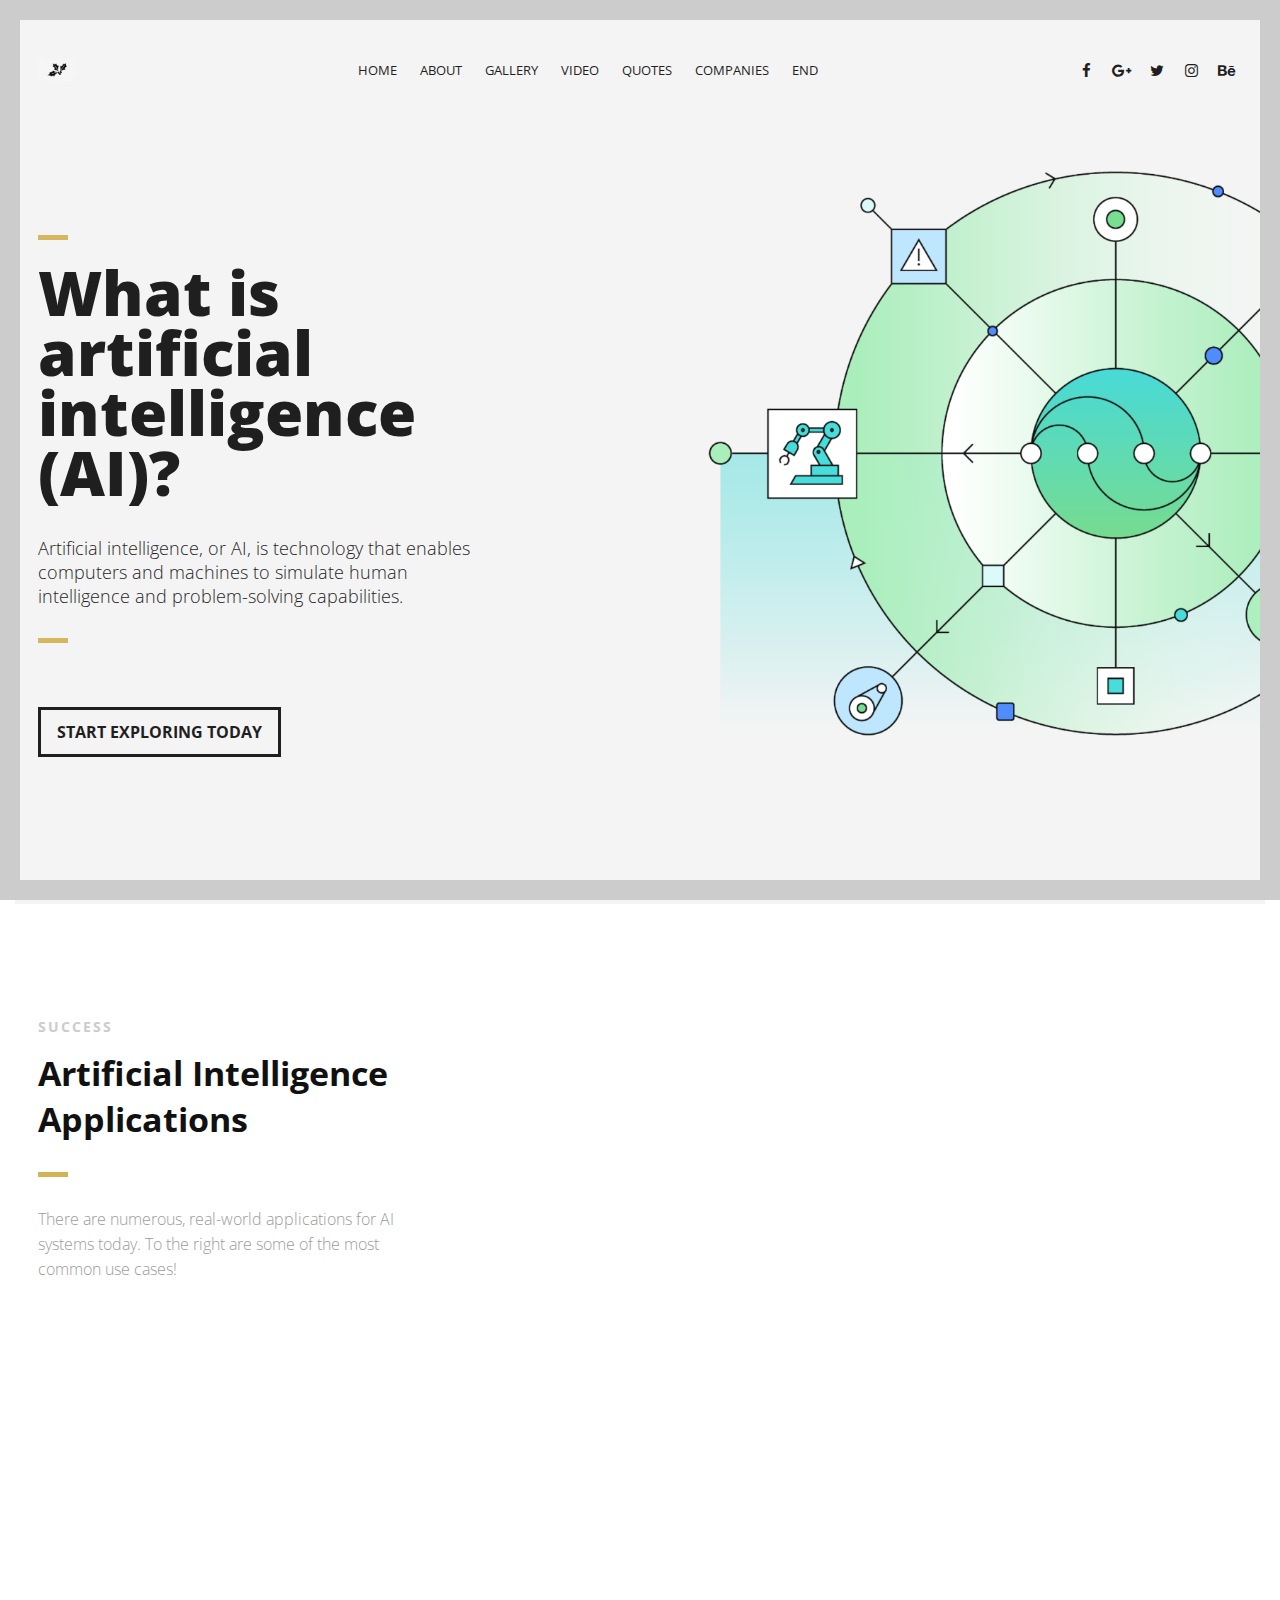
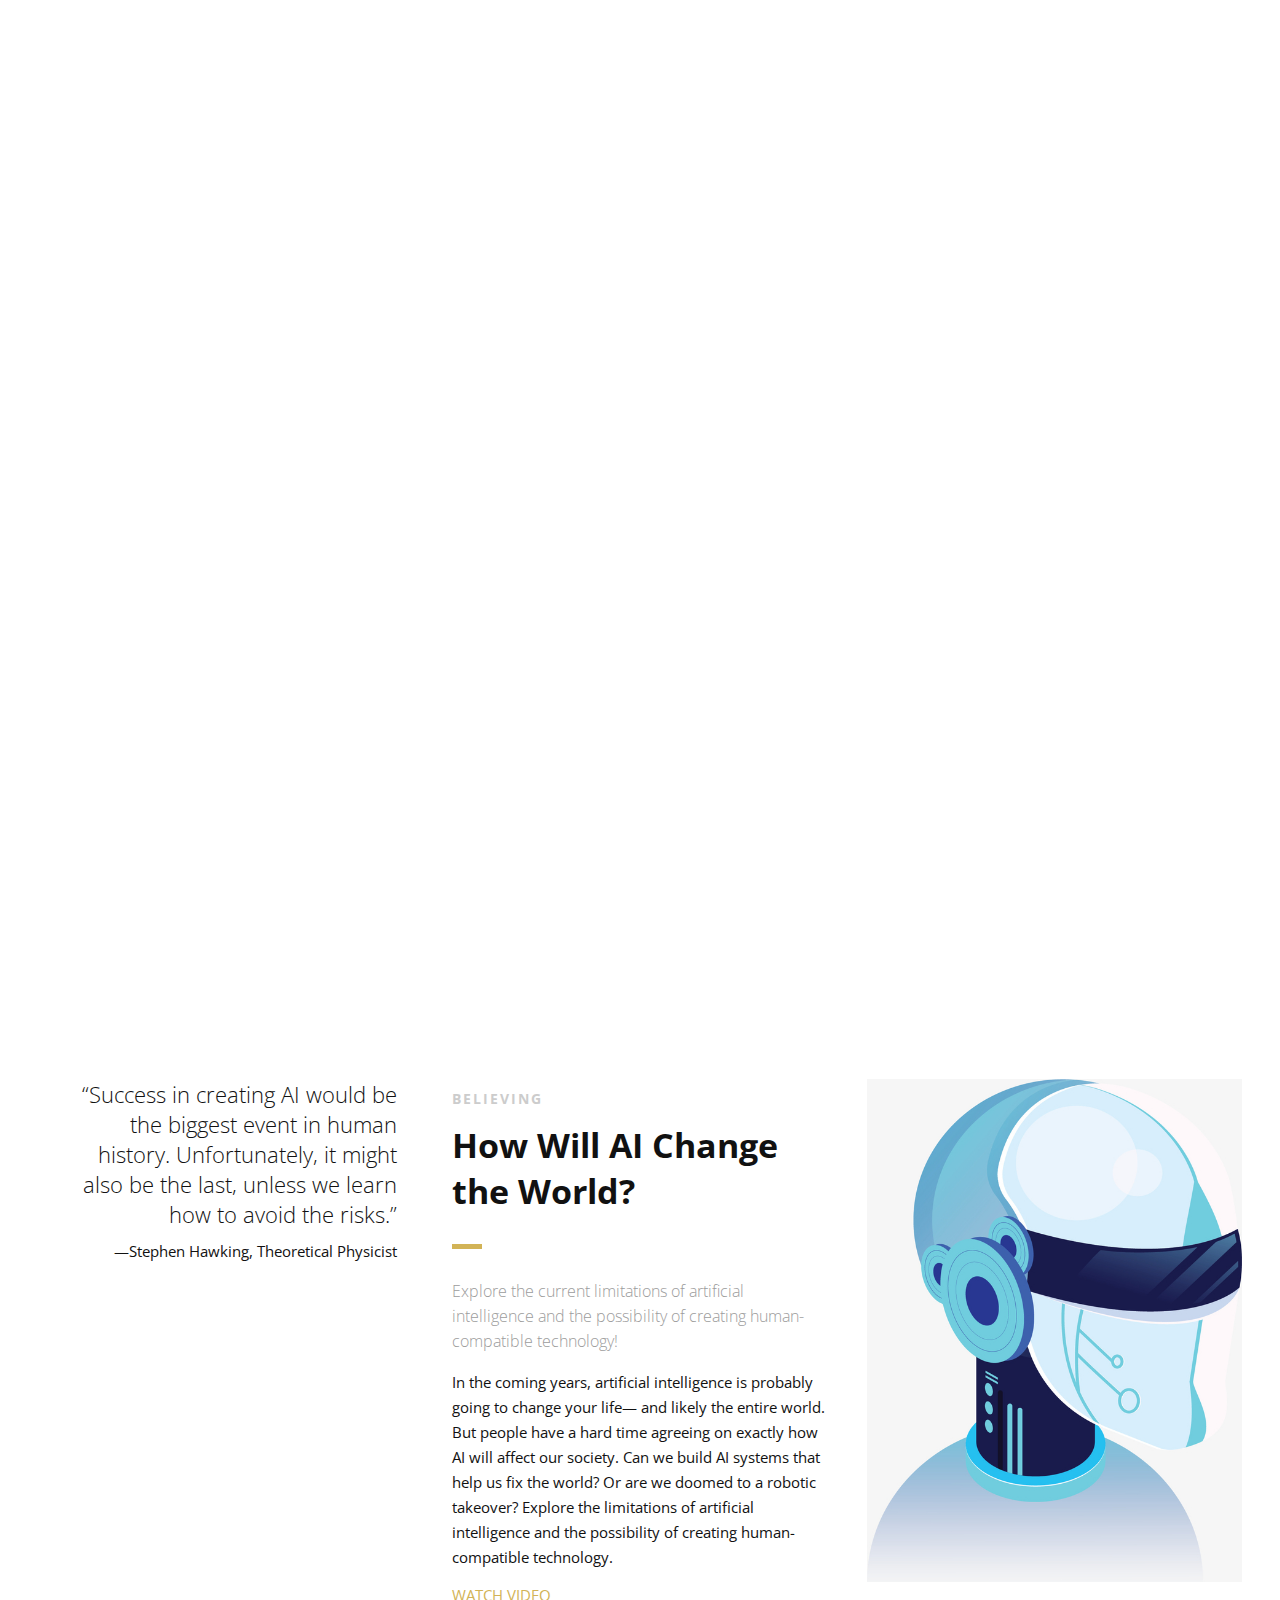
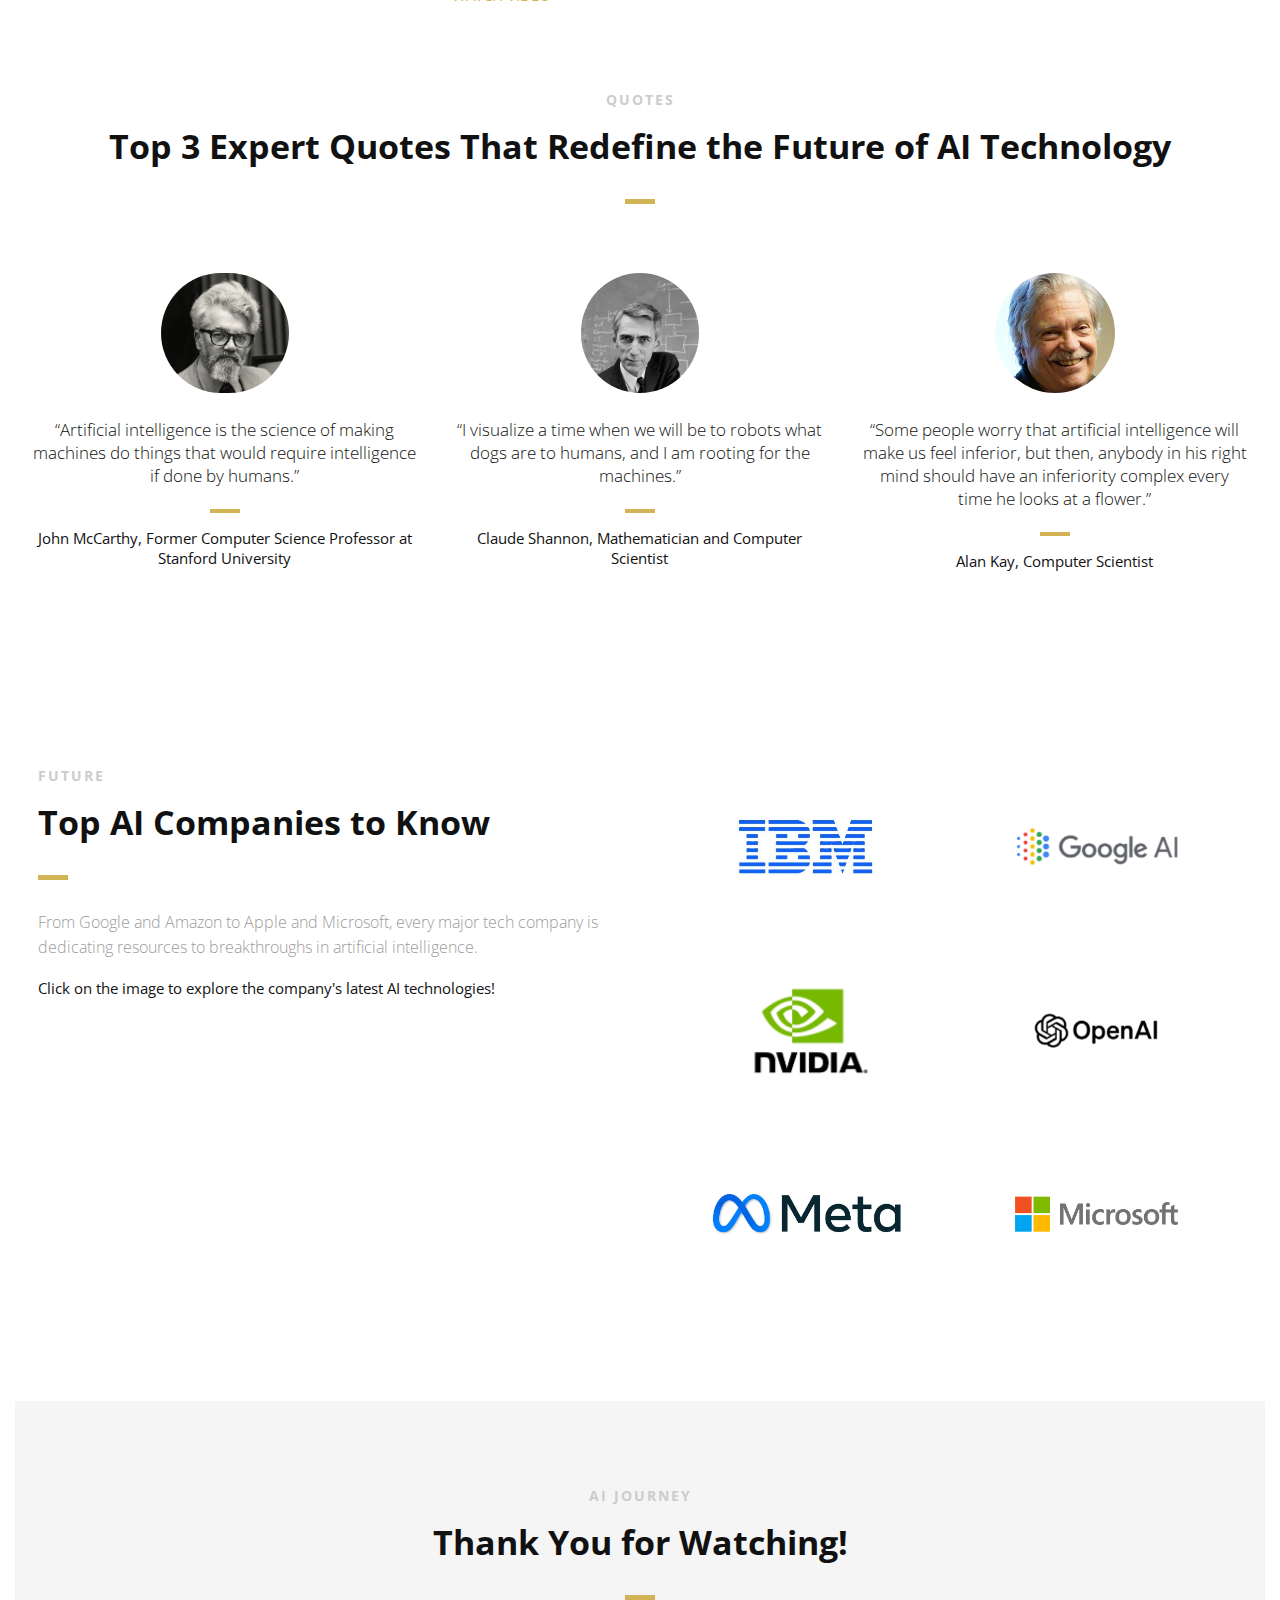
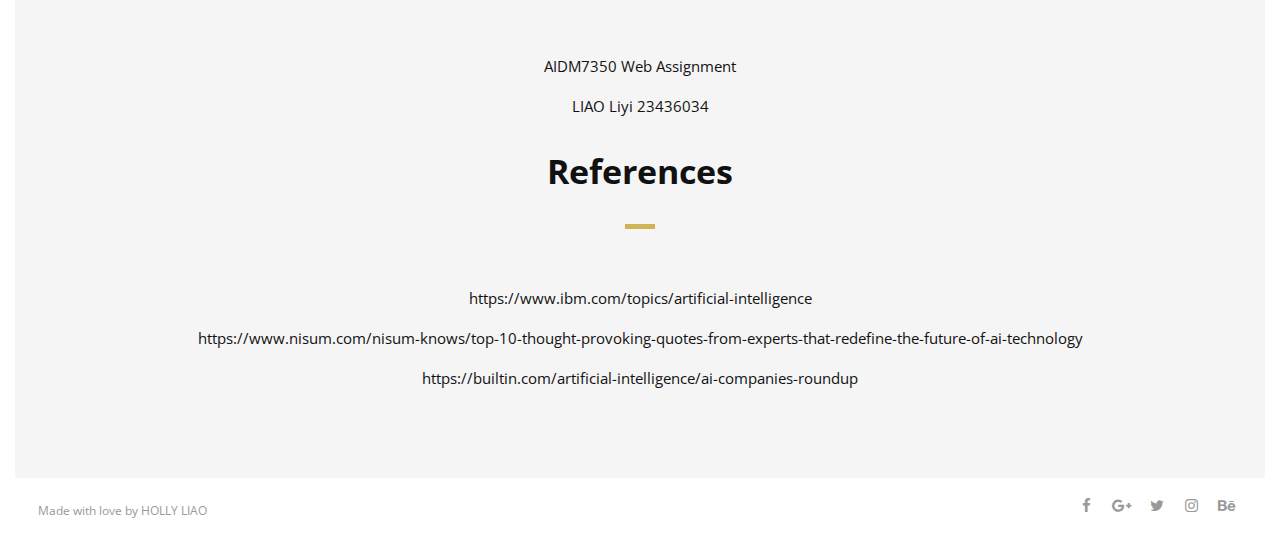
==== commit baa66b5b: "Update index.html" ====
--- a/AI Discovery Journey/index.html
+++ b/AI Discovery Journey/index.html
@@ -296,9 +296,7 @@
                     
                     </p>
                     <!-- Just replace the Video ID "UYJ5IjBRlW8" with the ID of your video on YouTube (Found within the URL) -->
-                    <a href="#" data-videoid="RzkD_rTEBYs" data-videosite="youtube" class="button video link-lightbox">
-                        WATCH VIDEO <i class="fa fa-play" aria-hidden="true"></i>
-                    </a>
+                    <a href="https://www.youtube.com/watch?v=RzkD_rTEBYs" target="_blank"> WATCH VIDEO</a>
                 </div>
                 <!--End Content Right Side-->
 
@@ -484,4 +482,4 @@
 
 
 </body>
-</html>+</html>
